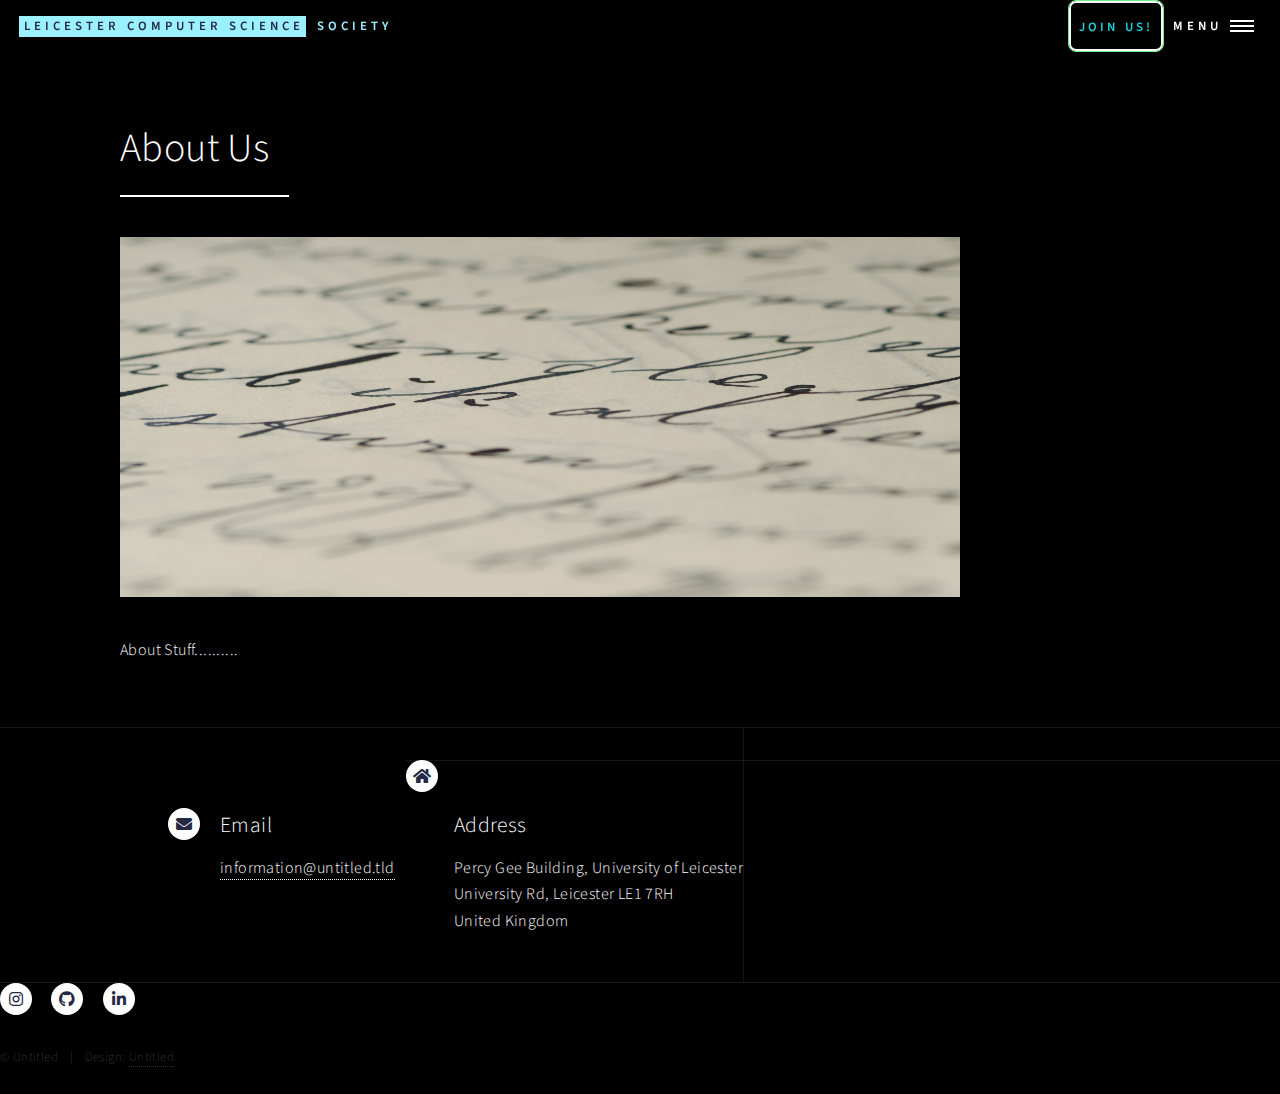
==== about.html @ bab89661 "Added Pictures" ====
<!DOCTYPE HTML>
<!--
	
-->
<html>
	<head>
		<title>About Us</title>
		<meta charset="utf-8" />
		<meta name="viewport" content="width=device-width, initial-scale=1, user-scalable=no" />
		<link rel="stylesheet" href="assets/css/main.css" />
		<noscript><link rel="stylesheet" href="assets/css/noscript.css" /></noscript>
	</head>
	<body class="is-preload" id = "p5Canvas" style = "position: relative;z-index: 1;">

		<!-- Wrapper -->
			<div id="wrapper">

				<!-- Header -->
					<header id="header">
						<img class = "logo_image" href = "index.html" src="images/compsci.png" alt="">
						<a href="index.html" class="logo"><strong>Leicester Computer Science</strong> <span> Society</span></a>
						<nav>
							<a href="https://www.leicesterunion.com/opportunities/societies/findasociety/18501/" target="_blank" class="button">Join Us!</a> 
							<a href="#menu">Menu</a>
						</nav>
					</header>

				<!-- Menu -->
					<nav id="menu">
						<ul class="links">
							<li><a href="index.html">Home</a></li>
							<li><a href="about.html">About</a></li>
							<li><a href="committee.html">Committee</a></li>
							<li><a href="sponsers.html">Sponsers</a></li>
						</ul>
					</nav>

				<!-- Main -->
					<div id="main" class="alt" >

						<!-- One -->
							<section id="one">
								<div class="inner" >
									<header class="major">
										<h1>About Us</h1>
									</header>
									<span class="image main"><img src="images/about.jpg" alt="" style = "width: 840px;height: 360px;"/></span>
									<p>About Stuff..........</p>
								</div>
							</section>

					</div>

				<!-- Contact -->
					<section id="contact">
						<div class="inner">

							<section class="split">
								<section>
									<div class="contact-method">
										<span class="icon solid alt fa-envelope"></span>
										<h3>Email</h3>
										<a href="#">information@untitled.tld</a>
									</div>
								</section>
						
                                    <div class="contact-method">
										<span class="icon solid alt fa-home"></span>
										<h3>Address</h3>
										<span>Percy Gee Building, University of Leicester<br />
										University Rd, Leicester LE1 7RH<br />
										United Kingdom</span>
									</div>
								</section>
							</section>
							</section>
						</div>
					</section>

				<!-- Footer -->
					<footer id="footer">
						<div class="inner">
							<ul class="icons">
								

								<li><a href="https://www.instagram.com/leicestercompscisociety/" target="_blank" class="icon brands alt fa-instagram"><span class="label">Instagram</span></a></li>
								<li><a href="https://github.com/UoLCompSoc/" target="_blank" class="icon brands alt fa-github"><span class="label">GitHub</span></a></li>
								<li><a href="#" class="icon brands alt fa-linkedin-in"><span class="label">LinkedIn</span></a></li>
							</ul>
							<ul class="copyright">
								<li>&copy; Untitled</li><li>Design: <a href="index.html">Untitled</a></li>

							</ul>
						</div>
					</footer>

			</div>

		<!-- Scripts -->
			<script src="assets/js/jquery.min.js"></script>
			<script src="assets/js/jquery.scrolly.min.js"></script>
			<script src="assets/js/jquery.scrollex.min.js"></script>
			<script src="assets/js/browser.min.js"></script>
			<script src="assets/js/breakpoints.min.js"></script>
			<script src="assets/js/util.js"></script>
			<script src="assets/js/main.js"></script>
			<script src="https://cdnjs.cloudflare.com/ajax/libs/p5.js/1.4.0/p5.js"></script>
			<script src="assets/js/introanime.js"></script>

	</body>
</html>
---- assets/css/main.css ----
@import url(fontawesome-all.min.css);
@import url("https://fonts.googleapis.com/css?family=Source+Sans+Pro:300,300italic,600,600italic");

/*
	
*/



html, body, div, span, applet, object,
iframe, h1, h2, h3, h4, h5, h6, p, blockquote,
pre, a, abbr, acronym, address, big, cite,
code, del, dfn, em, img, ins, kbd, q, s, samp,
small, strike, strong, sub, sup, tt, var, b,
u, i, center, dl, dt, dd, ol, ul, li, fieldset,
form, label, legend, table, caption, tbody,
tfoot, thead, tr, th, td, article, aside,
canvas, details, embed, figure, figcaption,
footer, header, hgroup, menu, nav, output, ruby,
section, summary, time, mark, audio, video {

	margin: 0;
	padding: 0;
	border: 0;
	font-size: 100%;
	font: inherit;
	vertical-align: baseline;}


article, aside, details, figcaption, figure,
footer, header, hgroup, menu, nav, section {
	display: block;}

body {
	line-height: 1;
}

ol, ul {
	list-style: none;
}

blockquote, q {
	quotes: none;
}

	blockquote:before, blockquote:after, q:before, q:after {
		content: '';
		content: none;
	}

table {
	border-collapse: collapse;
	border-spacing: 0;
}

body {
	-webkit-text-size-adjust: none;
}

mark {
	background-color: transparent;
	color: inherit;
}

input::-moz-focus-inner {
	border: 0;
	padding: 0;
}

input, select, textarea {
	-moz-appearance: none;
	-webkit-appearance: none;
	-ms-appearance: none;
	appearance: none;
}

/* Basic */

	@-ms-viewport {
		width: device-width;
	}

	body {
		-ms-overflow-style: scrollbar;
	}

	@media screen and (max-width: 480px) {

		html, body {
			min-width: 320px;
		}

	}

	html {
		box-sizing: border-box;
	}

	*, *:before, *:after {
		box-sizing: inherit;
	}

	body {
		background: #000000;
	}

		body.is-preload *, body.is-preload *:before, body.is-preload *:after {
			-moz-animation: none !important;
			-webkit-animation: none !important;
			-ms-animation: none !important;
			animation: none !important;
			-moz-transition: none !important;
			-webkit-transition: none !important;
			-ms-transition: none !important;
			transition: none !important;
		}

/* Type */

	body, input, select, textarea {
		color: #ffffff;
		font-family: "Source Sans Pro", Helvetica, sans-serif;
		font-size: 17pt;
		font-weight: 300;
		letter-spacing: 0.025em;
		line-height: 1.65;
	}

		@media screen and (max-width: 1680px) {

			body, input, select, textarea {
				font-size: 14pt;
			}

		}

		@media screen and (max-width: 1280px) {

			body, input, select, textarea {
				font-size: 12pt;
			}

		}

		@media screen and (max-width: 360px) {

			body, input, select, textarea {
				font-size: 11pt;
			}

		}

	a {
		-moz-transition: color 0.2s ease-in-out, border-bottom-color 0.2s ease-in-out;
		-webkit-transition: color 0.2s ease-in-out, border-bottom-color 0.2s ease-in-out;
		-ms-transition: color 0.2s ease-in-out, border-bottom-color 0.2s ease-in-out;
		transition: color 0.2s ease-in-out, border-bottom-color 0.2s ease-in-out;
		border-bottom: dotted 1px;
		color: inherit;
		text-decoration: none;
	}

		a:hover {
			border-bottom-color: transparent;
			color: #9bf1ff !important;
		}

		a:active {
			color: #53e3fb !important;
		}

	strong, b {
		color: #ffffff;
		font-weight: 600;
	}

	em, i {
		font-style: italic;
	}

	p {
		margin: 0 0 2em 0;
	}

	h1, h2, h3, h4, h5, h6 {
		color: #ffffff;
		line-height: 1.65;
		margin: 0 0 1em 0;
	}

		h1 a, h2 a, h3 a, h4 a, h5 a, h6 a {
			color: inherit;
			border-bottom: 0;
		}

	h1 {
		font-size: 2.5em;
	}

	h2 {
		font-size: 1.75em;
	}

	h3 {
		font-size: 1.35em;
	}

	h4 {
		font-size: 1.1em;
	}

	h5 {
		font-size: 0.9em;
	}

	h6 {
		font-size: 0.7em;
	}

	@media screen and (max-width: 736px) {

		h1 {
			font-size: 2em;
		}

		h2 {
			font-size: 1.5em;
		}

		h3 {
			font-size: 1.25em;
		}

	}

	sub {
		font-size: 0.8em;
		position: relative;
		top: 0.5em;
	}

	sup {
		font-size: 0.8em;
		position: relative;
		top: -0.5em;
	}

	blockquote {
		border-left: solid 4px rgba(212, 212, 255, 0.1);
		font-style: italic;
		margin: 0 0 2em 0;
		padding: 0.5em 0 0.5em 2em;
	}

	code {
		background: rgba(212, 212, 255, 0.035);
		font-family: "Courier New", monospace;
		font-size: 0.9em;
		margin: 0 0.25em;
		padding: 0.25em 0.65em;
	}

	pre {
		-webkit-overflow-scrolling: touch;
		font-family: "Courier New", monospace;
		font-size: 0.9em;
		margin: 0 0 2em 0;
	}

		pre code {
			display: block;
			line-height: 1.75;
			padding: 1em 1.5em;
			overflow-x: auto;
		}

	hr {
		border: 0;
		border-bottom: solid 1px rgba(212, 212, 255, 0.1);
		margin: 2em 0;
	}

		hr.major {
			margin: 3em 0;
		}

	.align-left {
		text-align: left;
	}

	.align-center {
		text-align: center;
	}

	.align-right {
		text-align: right;
	}

/* Row */

	.row {
		display: flex;
		flex-wrap: wrap;
		box-sizing: border-box;
		align-items: stretch;
	}

		.row > * {
			box-sizing: border-box;
		}

		.row.gtr-uniform > * > :last-child {
			margin-bottom: 0;
		}

		.row.aln-left {
			justify-content: flex-start;
		}

		.row.aln-center {
			justify-content: center;
		}

		.row.aln-right {
			justify-content: flex-end;
		}

		.row.aln-top {
			align-items: flex-start;
		}

		.row.aln-middle {
			align-items: center;
		}

		.row.aln-bottom {
			align-items: flex-end;
		}

		.row > .imp {
			order: -1;
		}

		.row > .col-1 {
			width: 8.33333%;
		}

		.row > .off-1 {
			margin-left: 8.33333%;
		}

		.row > .col-2 {
			width: 16.66667%;
		}

		.row > .off-2 {
			margin-left: 16.66667%;
		}

		.row > .col-3 {
			width: 25%;
		}

		.row > .off-3 {
			margin-left: 25%;
		}

		.row > .col-4 {
			width: 33.33333%;
		}

		.row > .off-4 {
			margin-left: 33.33333%;
		}

		.row > .col-5 {
			width: 41.66667%;
		}

		.row > .off-5 {
			margin-left: 41.66667%;
		}

		.row > .col-6 {
			width: 50%;
		}

		.row > .off-6 {
			margin-left: 50%;
		}

		.row > .col-7 {
			width: 58.33333%;
		}

		.row > .off-7 {
			margin-left: 58.33333%;
		}

		.row > .col-8 {
			width: 66.66667%;
		}

		.row > .off-8 {
			margin-left: 66.66667%;
		}

		.row > .col-9 {
			width: 75%;
		}

		.row > .off-9 {
			margin-left: 75%;
		}

		.row > .col-10 {
			width: 83.33333%;
		}

		.row > .off-10 {
			margin-left: 83.33333%;
		}

		.row > .col-11 {
			width: 91.66667%;
		}

		.row > .off-11 {
			margin-left: 91.66667%;
		}

		.row > .col-12 {
			width: 100%;
		}

		.row > .off-12 {
			margin-left: 100%;
		}

		.row.gtr-0 {
			margin-top: 0;
			margin-left: 0em;
		}

			.row.gtr-0 > * {
				padding: 0 0 0 0em;
			}

			.row.gtr-0.gtr-uniform {
				margin-top: 0em;
			}

				.row.gtr-0.gtr-uniform > * {
					padding-top: 0em;
				}

		.row.gtr-25 {
			margin-top: 0;
			margin-left: -0.5em;
		}

			.row.gtr-25 > * {
				padding: 0 0 0 0.5em;
			}

			.row.gtr-25.gtr-uniform {
				margin-top: -0.5em;
			}

				.row.gtr-25.gtr-uniform > * {
					padding-top: 0.5em;
				}

		.row.gtr-50 {
			margin-top: 0;
			margin-left: -1em;
		}

			.row.gtr-50 > * {
				padding: 0 0 0 1em;
			}

			.row.gtr-50.gtr-uniform {
				margin-top: -1em;
			}

				.row.gtr-50.gtr-uniform > * {
					padding-top: 1em;
				}

		.row {
			margin-top: 0;
			margin-left: -2em;
		}

			.row > * {
				padding: 0 0 0 2em;
			}

			.row.gtr-uniform {
				margin-top: -2em;
			}

				.row.gtr-uniform > * {
					padding-top: 2em;
				}

		.row.gtr-150 {
			margin-top: 0;
			margin-left: -3em;
		}

			.row.gtr-150 > * {
				padding: 0 0 0 3em;
			}

			.row.gtr-150.gtr-uniform {
				margin-top: -3em;
			}

				.row.gtr-150.gtr-uniform > * {
					padding-top: 3em;
				}

		.row.gtr-200 {
			margin-top: 0;
			margin-left: -4em;
		}

			.row.gtr-200 > * {
				padding: 0 0 0 4em;
			}

			.row.gtr-200.gtr-uniform {
				margin-top: -4em;
			}

				.row.gtr-200.gtr-uniform > * {
					padding-top: 4em;
				}

		@media screen and (max-width: 1680px) {

			.row {
				display: flex;
				flex-wrap: wrap;
				box-sizing: border-box;
				align-items: stretch;
			}

				.row > * {
					box-sizing: border-box;
				}

				.row.gtr-uniform > * > :last-child {
					margin-bottom: 0;
				}

				.row.aln-left {
					justify-content: flex-start;
				}

				.row.aln-center {
					justify-content: center;
				}

				.row.aln-right {
					justify-content: flex-end;
				}

				.row.aln-top {
					align-items: flex-start;
				}

				.row.aln-middle {
					align-items: center;
				}

				.row.aln-bottom {
					align-items: flex-end;
				}

				.row > .imp-xlarge {
					order: -1;
				}

				.row > .col-1-xlarge {
					width: 8.33333%;
				}

				.row > .off-1-xlarge {
					margin-left: 8.33333%;
				}

				.row > .col-2-xlarge {
					width: 16.66667%;
				}

				.row > .off-2-xlarge {
					margin-left: 16.66667%;
				}

				.row > .col-3-xlarge {
					width: 25%;
				}

				.row > .off-3-xlarge {
					margin-left: 25%;
				}

				.row > .col-4-xlarge {
					width: 33.33333%;
				}

				.row > .off-4-xlarge {
					margin-left: 33.33333%;
				}

				.row > .col-5-xlarge {
					width: 41.66667%;
				}

				.row > .off-5-xlarge {
					margin-left: 41.66667%;
				}

				.row > .col-6-xlarge {
					width: 50%;
				}

				.row > .off-6-xlarge {
					margin-left: 50%;
				}

				.row > .col-7-xlarge {
					width: 58.33333%;
				}

				.row > .off-7-xlarge {
					margin-left: 58.33333%;
				}

				.row > .col-8-xlarge {
					width: 66.66667%;
				}

				.row > .off-8-xlarge {
					margin-left: 66.66667%;
				}

				.row > .col-9-xlarge {
					width: 75%;
				}

				.row > .off-9-xlarge {
					margin-left: 75%;
				}

				.row > .col-10-xlarge {
					width: 83.33333%;
				}

				.row > .off-10-xlarge {
					margin-left: 83.33333%;
				}

				.row > .col-11-xlarge {
					width: 91.66667%;
				}

				.row > .off-11-xlarge {
					margin-left: 91.66667%;
				}

				.row > .col-12-xlarge {
					width: 100%;
				}

				.row > .off-12-xlarge {
					margin-left: 100%;
				}

				.row.gtr-0 {
					margin-top: 0;
					margin-left: 0em;
				}

					.row.gtr-0 > * {
						padding: 0 0 0 0em;
					}

					.row.gtr-0.gtr-uniform {
						margin-top: 0em;
					}

						.row.gtr-0.gtr-uniform > * {
							padding-top: 0em;
						}

				.row.gtr-25 {
					margin-top: 0;
					margin-left: -0.5em;
				}

					.row.gtr-25 > * {
						padding: 0 0 0 0.5em;
					}

					.row.gtr-25.gtr-uniform {
						margin-top: -0.5em;
					}

						.row.gtr-25.gtr-uniform > * {
							padding-top: 0.5em;
						}

				.row.gtr-50 {
					margin-top: 0;
					margin-left: -1em;
				}

					.row.gtr-50 > * {
						padding: 0 0 0 1em;
					}

					.row.gtr-50.gtr-uniform {
						margin-top: -1em;
					}

						.row.gtr-50.gtr-uniform > * {
							padding-top: 1em;
						}

				.row {
					margin-top: 0;
					margin-left: -2em;
				}

					.row > * {
						padding: 0 0 0 2em;
					}

					.row.gtr-uniform {
						margin-top: -2em;
					}

						.row.gtr-uniform > * {
							padding-top: 2em;
						}

				.row.gtr-150 {
					margin-top: 0;
					margin-left: -3em;
				}

					.row.gtr-150 > * {
						padding: 0 0 0 3em;
					}

					.row.gtr-150.gtr-uniform {
						margin-top: -3em;
					}

						.row.gtr-150.gtr-uniform > * {
							padding-top: 3em;
						}

				.row.gtr-200 {
					margin-top: 0;
					margin-left: -4em;
				}

					.row.gtr-200 > * {
						padding: 0 0 0 4em;
					}

					.row.gtr-200.gtr-uniform {
						margin-top: -4em;
					}

						.row.gtr-200.gtr-uniform > * {
							padding-top: 4em;
						}

		}

.logo_image {
	border-radius: 50%;
	overflow: hidden;
}

.logo_image img {
	display: block;
	max-width: 100%;
	height: auto;
}
		@media screen and (max-width: 1280px) {

			.row {
				display: flex;
				flex-wrap: wrap;
				box-sizing: border-box;
				align-items: stretch;
			}

				.row > * {
					box-sizing: border-box;
				}

				.row.gtr-uniform > * > :last-child {
					margin-bottom: 0;
				}

				.row.aln-left {
					justify-content: flex-start;
				}

				.row.aln-center {
					justify-content: center;
				}

				.row.aln-right {
					justify-content: flex-end;
				}

				.row.aln-top {
					align-items: flex-start;
				}

				.row.aln-middle {
					align-items: center;
				}

				.row.aln-bottom {
					align-items: flex-end;
				}

				.row > .imp-large {
					order: -1;
				}

				.row > .col-1-large {
					width: 8.33333%;
				}

				.row > .off-1-large {
					margin-left: 8.33333%;
				}

				.row > .col-2-large {
					width: 16.66667%;
				}

				.row > .off-2-large {
					margin-left: 16.66667%;
				}

				.row > .col-3-large {
					width: 25%;
				}

				.row > .off-3-large {
					margin-left: 25%;
				}

				.row > .col-4-large {
					width: 33.33333%;
				}

				.row > .off-4-large {
					margin-left: 33.33333%;
				}

				.row > .col-5-large {
					width: 41.66667%;
				}

				.row > .off-5-large {
					margin-left: 41.66667%;
				}

				.row > .col-6-large {
					width: 50%;
				}

				.row > .off-6-large {
					margin-left: 50%;
				}

				.row > .col-7-large {
					width: 58.33333%;
				}

				.row > .off-7-large {
					margin-left: 58.33333%;
				}

				.row > .col-8-large {
					width: 66.66667%;
				}

				.row > .off-8-large {
					margin-left: 66.66667%;
				}

				.row > .col-9-large {
					width: 75%;
				}

				.row > .off-9-large {
					margin-left: 75%;
				}

				.row > .col-10-large {
					width: 83.33333%;
				}

				.row > .off-10-large {
					margin-left: 83.33333%;
				}

				.row > .col-11-large {
					width: 91.66667%;
				}

				.row > .off-11-large {
					margin-left: 91.66667%;
				}

				.row > .col-12-large {
					width: 100%;
				}

				.row > .off-12-large {
					margin-left: 100%;
				}

				.row.gtr-0 {
					margin-top: 0;
					margin-left: 0em;
				}

					.row.gtr-0 > * {
						padding: 0 0 0 0em;
					}

					.row.gtr-0.gtr-uniform {
						margin-top: 0em;
					}

						.row.gtr-0.gtr-uniform > * {
							padding-top: 0em;
						}

				.row.gtr-25 {
					margin-top: 0;
					margin-left: -0.375em;
				}

					.row.gtr-25 > * {
						padding: 0 0 0 0.375em;
					}

					.row.gtr-25.gtr-uniform {
						margin-top: -0.375em;
					}

						.row.gtr-25.gtr-uniform > * {
							padding-top: 0.375em;
						}

				.row.gtr-50 {
					margin-top: 0;
					margin-left: -0.75em;
				}

					.row.gtr-50 > * {
						padding: 0 0 0 0.75em;
					}

					.row.gtr-50.gtr-uniform {
						margin-top: -0.75em;
					}

						.row.gtr-50.gtr-uniform > * {
							padding-top: 0.75em;
						}

				.row {
					margin-top: 0;
					margin-left: -1.5em;
				}

					.row > * {
						padding: 0 0 0 1.5em;
					}

					.row.gtr-uniform {
						margin-top: -1.5em;
					}

						.row.gtr-uniform > * {
							padding-top: 1.5em;
						}

				.row.gtr-150 {
					margin-top: 0;
					margin-left: -2.25em;
				}

					.row.gtr-150 > * {
						padding: 0 0 0 2.25em;
					}

					.row.gtr-150.gtr-uniform {
						margin-top: -2.25em;
					}

						.row.gtr-150.gtr-uniform > * {
							padding-top: 2.25em;
						}

				.row.gtr-200 {
					margin-top: 0;
					margin-left: -3em;
				}

					.row.gtr-200 > * {
						padding: 0 0 0 3em;
					}

					.row.gtr-200.gtr-uniform {
						margin-top: -3em;
					}

						.row.gtr-200.gtr-uniform > * {
							padding-top: 3em;
						}

		}

		@media screen and (max-width: 980px) {

			.row {
				display: flex;
				flex-wrap: wrap;
				box-sizing: border-box;
				align-items: stretch;
			}

				.row > * {
					box-sizing: border-box;
				}

				.row.gtr-uniform > * > :last-child {
					margin-bottom: 0;
				}

				.row.aln-left {
					justify-content: flex-start;
				}

				.row.aln-center {
					justify-content: center;
				}

				.row.aln-right {
					justify-content: flex-end;
				}

				.row.aln-top {
					align-items: flex-start;
				}

				.row.aln-middle {
					align-items: center;
				}

				.row.aln-bottom {
					align-items: flex-end;
				}

				.row > .imp-medium {
					order: -1;
				}

				.row > .col-1-medium {
					width: 8.33333%;
				}

				.row > .off-1-medium {
					margin-left: 8.33333%;
				}

				.row > .col-2-medium {
					width: 16.66667%;
				}

				.row > .off-2-medium {
					margin-left: 16.66667%;
				}

				.row > .col-3-medium {
					width: 25%;
				}

				.row > .off-3-medium {
					margin-left: 25%;
				}

				.row > .col-4-medium {
					width: 33.33333%;
				}

				.row > .off-4-medium {
					margin-left: 33.33333%;
				}

				.row > .col-5-medium {
					width: 41.66667%;
				}

				.row > .off-5-medium {
					margin-left: 41.66667%;
				}

				.row > .col-6-medium {
					width: 50%;
				}

				.row > .off-6-medium {
					margin-left: 50%;
				}

				.row > .col-7-medium {
					width: 58.33333%;
				}

				.row > .off-7-medium {
					margin-left: 58.33333%;
				}

				.row > .col-8-medium {
					width: 66.66667%;
				}

				.row > .off-8-medium {
					margin-left: 66.66667%;
				}

				.row > .col-9-medium {
					width: 75%;
				}

				.row > .off-9-medium {
					margin-left: 75%;
				}

				.row > .col-10-medium {
					width: 83.33333%;
				}

				.row > .off-10-medium {
					margin-left: 83.33333%;
				}

				.row > .col-11-medium {
					width: 91.66667%;
				}

				.row > .off-11-medium {
					margin-left: 91.66667%;
				}

				.row > .col-12-medium {
					width: 100%;
				}

				.row > .off-12-medium {
					margin-left: 100%;
				}

				.row.gtr-0 {
					margin-top: 0;
					margin-left: 0em;
				}

					.row.gtr-0 > * {
						padding: 0 0 0 0em;
					}

					.row.gtr-0.gtr-uniform {
						margin-top: 0em;
					}

						.row.gtr-0.gtr-uniform > * {
							padding-top: 0em;
						}

				.row.gtr-25 {
					margin-top: 0;
					margin-left: -0.375em;
				}

					.row.gtr-25 > * {
						padding: 0 0 0 0.375em;
					}

					.row.gtr-25.gtr-uniform {
						margin-top: -0.375em;
					}

						.row.gtr-25.gtr-uniform > * {
							padding-top: 0.375em;
						}

				.row.gtr-50 {
					margin-top: 0;
					margin-left: -0.75em;
				}

					.row.gtr-50 > * {
						padding: 0 0 0 0.75em;
					}

					.row.gtr-50.gtr-uniform {
						margin-top: -0.75em;
					}

						.row.gtr-50.gtr-uniform > * {
							padding-top: 0.75em;
						}

				.row {
					margin-top: 0;
					margin-left: -1.5em;
				}

					.row > * {
						padding: 0 0 0 1.5em;
					}

					.row.gtr-uniform {
						margin-top: -1.5em;
					}

						.row.gtr-uniform > * {
							padding-top: 1.5em;
						}

				.row.gtr-150 {
					margin-top: 0;
					margin-left: -2.25em;
				}

					.row.gtr-150 > * {
						padding: 0 0 0 2.25em;
					}

					.row.gtr-150.gtr-uniform {
						margin-top: -2.25em;
					}

						.row.gtr-150.gtr-uniform > * {
							padding-top: 2.25em;
						}

				.row.gtr-200 {
					margin-top: 0;
					margin-left: -3em;
				}

					.row.gtr-200 > * {
						padding: 0 0 0 3em;
					}

					.row.gtr-200.gtr-uniform {
						margin-top: -3em;
					}

						.row.gtr-200.gtr-uniform > * {
							padding-top: 3em;
						}

		}

		@media screen and (max-width: 736px) {

			.row {
				display: flex;
				flex-wrap: wrap;
				box-sizing: border-box;
				align-items: stretch;
			}

				.row > * {
					box-sizing: border-box;
				}

				.row.gtr-uniform > * > :last-child {
					margin-bottom: 0;
				}

				.row.aln-left {
					justify-content: flex-start;
				}

				.row.aln-center {
					justify-content: center;
				}

				.row.aln-right {
					justify-content: flex-end;
				}

				.row.aln-top {
					align-items: flex-start;
				}

				.row.aln-middle {
					align-items: center;
				}

				.row.aln-bottom {
					align-items: flex-end;
				}

				.row > .imp-small {
					order: -1;
				}

				.row > .col-1-small {
					width: 8.33333%;
				}

				.row > .off-1-small {
					margin-left: 8.33333%;
				}

				.row > .col-2-small {
					width: 16.66667%;
				}

				.row > .off-2-small {
					margin-left: 16.66667%;
				}

				.row > .col-3-small {
					width: 25%;
				}

				.row > .off-3-small {
					margin-left: 25%;
				}

				.row > .col-4-small {
					width: 33.33333%;
				}

				.row > .off-4-small {
					margin-left: 33.33333%;
				}

				.row > .col-5-small {
					width: 41.66667%;
				}

				.row > .off-5-small {
					margin-left: 41.66667%;
				}

				.row > .col-6-small {
					width: 50%;
				}

				.row > .off-6-small {
					margin-left: 50%;
				}

				.row > .col-7-small {
					width: 58.33333%;
				}

				.row > .off-7-small {
					margin-left: 58.33333%;
				}

				.row > .col-8-small {
					width: 66.66667%;
				}

				.row > .off-8-small {
					margin-left: 66.66667%;
				}

				.row > .col-9-small {
					width: 75%;
				}

				.row > .off-9-small {
					margin-left: 75%;
				}

				.row > .col-10-small {
					width: 83.33333%;
				}

				.row > .off-10-small {
					margin-left: 83.33333%;
				}

				.row > .col-11-small {
					width: 91.66667%;
				}

				.row > .off-11-small {
					margin-left: 91.66667%;
				}

				.row > .col-12-small {
					width: 100%;
				}

				.row > .off-12-small {
					margin-left: 100%;
				}

				.row.gtr-0 {
					margin-top: 0;
					margin-left: 0em;
				}

					.row.gtr-0 > * {
						padding: 0 0 0 0em;
					}

					.row.gtr-0.gtr-uniform {
						margin-top: 0em;
					}

						.row.gtr-0.gtr-uniform > * {
							padding-top: 0em;
						}

				.row.gtr-25 {
					margin-top: 0;
					margin-left: -0.3125em;
				}

					.row.gtr-25 > * {
						padding: 0 0 0 0.3125em;
					}

					.row.gtr-25.gtr-uniform {
						margin-top: -0.3125em;
					}

						.row.gtr-25.gtr-uniform > * {
							padding-top: 0.3125em;
						}

				.row.gtr-50 {
					margin-top: 0;
					margin-left: -0.625em;
				}

					.row.gtr-50 > * {
						padding: 0 0 0 0.625em;
					}

					.row.gtr-50.gtr-uniform {
						margin-top: -0.625em;
					}

						.row.gtr-50.gtr-uniform > * {
							padding-top: 0.625em;
						}

				.row {
					margin-top: 0;
					margin-left: -1.25em;
				}

					.row > * {
						padding: 0 0 0 1.25em;
					}

					.row.gtr-uniform {
						margin-top: -1.25em;
					}

						.row.gtr-uniform > * {
							padding-top: 1.25em;
						}

				.row.gtr-150 {
					margin-top: 0;
					margin-left: -1.875em;
				}

					.row.gtr-150 > * {
						padding: 0 0 0 1.875em;
					}

					.row.gtr-150.gtr-uniform {
						margin-top: -1.875em;
					}

						.row.gtr-150.gtr-uniform > * {
							padding-top: 1.875em;
						}

				.row.gtr-200 {
					margin-top: 0;
					margin-left: -2.5em;
				}

					.row.gtr-200 > * {
						padding: 0 0 0 2.5em;
					}

					.row.gtr-200.gtr-uniform {
						margin-top: -2.5em;
					}

						.row.gtr-200.gtr-uniform > * {
							padding-top: 2.5em;
						}

		}

		@media screen and (max-width: 480px) {

			.row {
				display: flex;
				flex-wrap: wrap;
				box-sizing: border-box;
				align-items: stretch;
			}

				.row > * {
					box-sizing: border-box;
				}

				.row.gtr-uniform > * > :last-child {
					margin-bottom: 0;
				}

				.row.aln-left {
					justify-content: flex-start;
				}

				.row.aln-center {
					justify-content: center;
				}

				.row.aln-right {
					justify-content: flex-end;
				}

				.row.aln-top {
					align-items: flex-start;
				}

				.row.aln-middle {
					align-items: center;
				}

				.row.aln-bottom {
					align-items: flex-end;
				}

				.row > .imp-xsmall {
					order: -1;
				}

				.row > .col-1-xsmall {
					width: 8.33333%;
				}

				.row > .off-1-xsmall {
					margin-left: 8.33333%;
				}

				.row > .col-2-xsmall {
					width: 16.66667%;
				}

				.row > .off-2-xsmall {
					margin-left: 16.66667%;
				}

				.row > .col-3-xsmall {
					width: 25%;
				}

				.row > .off-3-xsmall {
					margin-left: 25%;
				}

				.row > .col-4-xsmall {
					width: 33.33333%;
				}

				.row > .off-4-xsmall {
					margin-left: 33.33333%;
				}

				.row > .col-5-xsmall {
					width: 41.66667%;
				}

				.row > .off-5-xsmall {
					margin-left: 41.66667%;
				}

				.row > .col-6-xsmall {
					width: 50%;
				}

				.row > .off-6-xsmall {
					margin-left: 50%;
				}

				.row > .col-7-xsmall {
					width: 58.33333%;
				}

				.row > .off-7-xsmall {
					margin-left: 58.33333%;
				}

				.row > .col-8-xsmall {
					width: 66.66667%;
				}

				.row > .off-8-xsmall {
					margin-left: 66.66667%;
				}

				.row > .col-9-xsmall {
					width: 75%;
				}

				.row > .off-9-xsmall {
					margin-left: 75%;
				}

				.row > .col-10-xsmall {
					width: 83.33333%;
				}

				.row > .off-10-xsmall {
					margin-left: 83.33333%;
				}

				.row > .col-11-xsmall {
					width: 91.66667%;
				}

				.row > .off-11-xsmall {
					margin-left: 91.66667%;
				}

				.row > .col-12-xsmall {
					width: 100%;
				}

				.row > .off-12-xsmall {
					margin-left: 100%;
				}

				.row.gtr-0 {
					margin-top: 0;
					margin-left: 0em;
				}

					.row.gtr-0 > * {
						padding: 0 0 0 0em;
					}

					.row.gtr-0.gtr-uniform {
						margin-top: 0em;
					}

						.row.gtr-0.gtr-uniform > * {
							padding-top: 0em;
						}

				.row.gtr-25 {
					margin-top: 0;
					margin-left: -0.3125em;
				}

					.row.gtr-25 > * {
						padding: 0 0 0 0.3125em;
					}

					.row.gtr-25.gtr-uniform {
						margin-top: -0.3125em;
					}

						.row.gtr-25.gtr-uniform > * {
							padding-top: 0.3125em;
						}

				.row.gtr-50 {
					margin-top: 0;
					margin-left: -0.625em;
				}

					.row.gtr-50 > * {
						padding: 0 0 0 0.625em;
					}

					.row.gtr-50.gtr-uniform {
						margin-top: -0.625em;
					}

						.row.gtr-50.gtr-uniform > * {
							padding-top: 0.625em;
						}

				.row {
					margin-top: 0;
					margin-left: -1.25em;
				}

					.row > * {
						padding: 0 0 0 1.25em;
					}

					.row.gtr-uniform {
						margin-top: -1.25em;
					}

						.row.gtr-uniform > * {
							padding-top: 1.25em;
						}

				.row.gtr-150 {
					margin-top: 0;
					margin-left: -1.875em;
				}

					.row.gtr-150 > * {
						padding: 0 0 0 1.875em;
					}

					.row.gtr-150.gtr-uniform {
						margin-top: -1.875em;
					}

						.row.gtr-150.gtr-uniform > * {
							padding-top: 1.875em;
						}

				.row.gtr-200 {
					margin-top: 0;
					margin-left: -2.5em;
				}

					.row.gtr-200 > * {
						padding: 0 0 0 2.5em;
					}

					.row.gtr-200.gtr-uniform {
						margin-top: -2.5em;
					}

						.row.gtr-200.gtr-uniform > * {
							padding-top: 2.5em;
						}

		}

/* Section/Article */

	section.special, article.special {
		text-align: center;
	}

	header.major {
		width: -moz-max-content;
		width: -webkit-max-content;
		width: -ms-max-content;
		width: max-content;
		margin-bottom: 2em;
	}

		header.major > :first-child {
			margin-bottom: 0;
			width: calc(100% + 0.5em);
		}

			header.major > :first-child:after {
				content: '';
				background-color: #ffffff;
				display: block;
				height: 2px;
				margin: 0.325em 0 0.5em 0;
				width: 100%;
			}

		header.major > p {
			font-size: 0.7em;
			font-weight: 600;
			letter-spacing: 0.25em;
			margin-bottom: 0;
			text-transform: uppercase;
		}

		body.is-ie header.major > :first-child:after {
			max-width: 9em;
		}

		body.is-ie header.major > h1:after {
			max-width: 100% !important;
		}

	@media screen and (max-width: 736px) {

		header.major > p br {
			display: none;
		}

	}

/* Form */

	form {
		margin: 0 0 2em 0;
	}

		form > :last-child {
			margin-bottom: 0;
		}

		form > .fields {
			display: -moz-flex;
			display: -webkit-flex;
			display: -ms-flex;
			display: flex;
			-moz-flex-wrap: wrap;
			-webkit-flex-wrap: wrap;
			-ms-flex-wrap: wrap;
			flex-wrap: wrap;
			width: calc(100% + 3em);
			margin: -1.5em 0 2em -1.5em;
		}

			form > .fields > .field {
				-moz-flex-grow: 0;
				-webkit-flex-grow: 0;
				-ms-flex-grow: 0;
				flex-grow: 0;
				-moz-flex-shrink: 0;
				-webkit-flex-shrink: 0;
				-ms-flex-shrink: 0;
				flex-shrink: 0;
				padding: 1.5em 0 0 1.5em;
				width: calc(100% - 1.5em);
			}

				form > .fields > .field.half {
					width: calc(50% - 0.75em);
				}

				form > .fields > .field.third {
					width: calc(100%/3 - 0.5em);
				}

				form > .fields > .field.quarter {
					width: calc(25% - 0.375em);
				}

		@media screen and (max-width: 480px) {

			form > .fields {
				width: calc(100% + 3em);
				margin: -1.5em 0 2em -1.5em;
			}

				form > .fields > .field {
					padding: 1.5em 0 0 1.5em;
					width: calc(100% - 1.5em);
				}

					form > .fields > .field.half {
						width: calc(100% - 1.5em);
					}

					form > .fields > .field.third {
						width: calc(100% - 1.5em);
					}

					form > .fields > .field.quarter {
						width: calc(100% - 1.5em);
					}

		}

	label {
		color: #ffffff;
		display: block;
		font-size: 0.8em;
		font-weight: 600;
		letter-spacing: 0.25em;
		margin: 0 0 1em 0;
		text-transform: uppercase;
	}

	input[type="text"],
	input[type="password"],
	input[type="email"],
	input[type="tel"],
	input[type="search"],
	input[type="url"],
	select,
	textarea {
		-moz-appearance: none;
		-webkit-appearance: none;
		-ms-appearance: none;
		appearance: none;
		background: rgba(212, 212, 255, 0.035);
		border: none;
		border-radius: 0;
		color: inherit;
		display: block;
		outline: 0;
		padding: 0 1em;
		text-decoration: none;
		width: 100%;
	}

		input[type="text"]:invalid,
		input[type="password"]:invalid,
		input[type="email"]:invalid,
		input[type="tel"]:invalid,
		input[type="search"]:invalid,
		input[type="url"]:invalid,
		select:invalid,
		textarea:invalid {
			box-shadow: none;
		}

		input[type="text"]:focus,
		input[type="password"]:focus,
		input[type="email"]:focus,
		input[type="tel"]:focus,
		input[type="search"]:focus,
		input[type="url"]:focus,
		select:focus,
		textarea:focus {
			border-color: #9bf1ff;
			box-shadow: 0 0 0 2px #9bf1ff;
		}

	select {
		background-image: url("data:image/svg+xml;charset=utf8,%3Csvg xmlns='http://www.w3.org/2000/svg' width='40' height='40' preserveAspectRatio='none' viewBox='0 0 40 40'%3E%3Cpath d='M9.4,12.3l10.4,10.4l10.4-10.4c0.2-0.2,0.5-0.4,0.9-0.4c0.3,0,0.6,0.1,0.9,0.4l3.3,3.3c0.2,0.2,0.4,0.5,0.4,0.9 c0,0.4-0.1,0.6-0.4,0.9L20.7,31.9c-0.2,0.2-0.5,0.4-0.9,0.4c-0.3,0-0.6-0.1-0.9-0.4L4.3,17.3c-0.2-0.2-0.4-0.5-0.4-0.9 c0-0.4,0.1-0.6,0.4-0.9l3.3-3.3c0.2-0.2,0.5-0.4,0.9-0.4S9.1,12.1,9.4,12.3z' fill='rgba(212, 212, 255, 0.1)' /%3E%3C/svg%3E");
		background-size: 1.25rem;
		background-repeat: no-repeat;
		background-position: calc(100% - 1rem) center;
		height: 2.75em;
		padding-right: 2.75em;
		text-overflow: ellipsis;
	}

		select option {
			color: #ffffff;
			background: #242943;
		}

		select:focus::-ms-value {
			background-color: transparent;
		}

		select::-ms-expand {
			display: none;
		}

	input[type="text"],
	input[type="password"],
	input[type="email"],
	input[type="tel"],
	input[type="search"],
	input[type="url"],
	select {
		height: 2.75em;
	}

	textarea {
		padding: 0.75em 1em;
	}

	input[type="checkbox"],
	input[type="radio"] {
		-moz-appearance: none;
		-webkit-appearance: none;
		-ms-appearance: none;
		appearance: none;
		display: block;
		float: left;
		margin-right: -2em;
		opacity: 0;
		width: 1em;
		z-index: -1;
	}

		input[type="checkbox"] + label,
		input[type="radio"] + label {
			text-decoration: none;
			color: #ffffff;
			cursor: pointer;
			display: inline-block;
			font-weight: 300;
			padding-left: 2.65em;
			padding-right: 0.75em;
			position: relative;
		}

			input[type="checkbox"] + label:before,
			input[type="radio"] + label:before {
				-moz-osx-font-smoothing: grayscale;
				-webkit-font-smoothing: antialiased;
				display: inline-block;
				font-style: normal;
				font-variant: normal;
				text-rendering: auto;
				line-height: 1;
				text-transform: none !important;
				font-family: 'Font Awesome 5 Free';
				font-weight: 900;
			}

			input[type="checkbox"] + label:before,
			input[type="radio"] + label:before {
				background: rgba(212, 212, 255, 0.035);
				content: '';
				display: inline-block;
				font-size: 0.8em;
				height: 2.0625em;
				left: 0;
				letter-spacing: 0;
				line-height: 2.0625em;
				position: absolute;
				text-align: center;
				top: 0;
				width: 2.0625em;
			}

		input[type="checkbox"]:checked + label:before,
		input[type="radio"]:checked + label:before {
			background: #ffffff;
			border-color: #9bf1ff;
			content: '\f00c';
			color: #242943;
		}

		input[type="checkbox"]:focus + label:before,
		input[type="radio"]:focus + label:before {
			box-shadow: 0 0 0 2px #9bf1ff;
		}

	input[type="radio"] + label:before {
		border-radius: 100%;
	}

	::-webkit-input-placeholder {
		color: rgba(244, 244, 255, 0.2) !important;
		opacity: 1.0;
	}

	:-moz-placeholder {
		color: rgba(244, 244, 255, 0.2) !important;
		opacity: 1.0;
	}

	::-moz-placeholder {
		color: rgba(244, 244, 255, 0.2) !important;
		opacity: 1.0;
	}

	:-ms-input-placeholder {
		color: rgba(244, 244, 255, 0.2) !important;
		opacity: 1.0;
	}

/* Box */

	.box {
		border: solid 1px rgba(212, 212, 255, 0.1);
		margin-bottom: 2em;
		padding: 1.5em;
	}

		.box > :last-child,
		.box > :last-child > :last-child,
		.box > :last-child > :last-child > :last-child {
			margin-bottom: 0;
		}

		.box.alt {
			border: 0;
			border-radius: 0;
			padding: 0;
		}

/* Icon */

	.icon {
		text-decoration: none;
		border-bottom: none;
		position: relative;
	}

		.icon:before {
			-moz-osx-font-smoothing: grayscale;
			-webkit-font-smoothing: antialiased;
			display: inline-block;
			font-style: normal;
			font-variant: normal;
			text-rendering: auto;
			line-height: 1;
			text-transform: none !important;
			font-family: 'Font Awesome 5 Free';
			font-weight: 400;
		}

		.icon > .label {
			display: none;
		}

		.icon:before {
			line-height: inherit;
		}

		.icon.solid:before {
			font-weight: 900;
		}

		.icon.brands:before {
			font-family: 'Font Awesome 5 Brands';
		}

		.icon.alt:before {
			background-color: #ffffff;
			border-radius: 100%;
			color: #242943;
			display: inline-block;
			height: 2em;
			line-height: 2em;
			text-align: center;
			width: 2em;
		}

	a.icon.alt:before {
		-moz-transition: background-color 0.2s ease-in-out;
		-webkit-transition: background-color 0.2s ease-in-out;
		-ms-transition: background-color 0.2s ease-in-out;
		transition: background-color 0.2s ease-in-out;
	}

	a.icon.alt:hover:before {
		background-color: #6fc3df;
	}

	a.icon.alt:active:before {
		background-color: #37a6cb;
	}

/* Image */

	.image {
		border: 0;
		display: inline-block;
		position: relative;
	}

		.image img {
			display: block;
		}

		.image.left, .image.right {
			max-width: 30%;
		}

			.image.left img, .image.right img {
				width: 100%;
			}

		.image.left {
			float: left;
			margin: 0 1.5em 1.25em 0;
			top: 0.25em;
		}

		.image.right {
			float: right;
			margin: 0 0 1.25em 1.5em;
			top: 0.25em;
		}

		.image.fit {
			display: block;
			margin: 0 0 2em 0;
			width: 100%;
		}

			.image.fit img {
				width: 100%;
			}

		.image.main {
			display: block;
			margin: 2.5em 0;
			width: 100%;
		}

			.image.main img {
				width: 100%;
			}

			@media screen and (max-width: 736px) {

				.image.main {
					margin: 1.5em 0;
				}

			}

/* List */

	ol {
		list-style: decimal;
		margin: 0 0 2em 0;
		padding-left: 1.25em;
	}

		ol li {
			padding-left: 0.25em;
		}

	ul {
		list-style: disc;
		margin: 0 0 2em 0;
		padding-left: 1em;
	}

		ul li {
			padding-left: 0.5em;
		}

		ul.alt {
			list-style: none;
			padding-left: 0;
		}

			ul.alt li {
				border-top: solid 1px rgba(212, 212, 255, 0.1);
				padding: 0.5em 0;
			}

				ul.alt li:first-child {
					border-top: 0;
					padding-top: 0;
				}

	dl {
		margin: 0 0 2em 0;
	}

		dl dt {
			display: block;
			font-weight: 600;
			margin: 0 0 1em 0;
		}

		dl dd {
			margin-left: 2em;
		}

/* Actions */

	ul.actions {
		display: -moz-flex;
		display: -webkit-flex;
		display: -ms-flex;
		display: flex;
		cursor: default;
		list-style: none;
		margin-left: -1em;
		padding-left: 0;
	}

		ul.actions li {
			padding: 0 0 0 1em;
			
		}

		ul.actions.special {
			-moz-justify-content: center;
			-webkit-justify-content: center;
			-ms-justify-content: center;
			justify-content: center;
			width: 100%;
			margin-left: 0;
		}

			ul.actions.special li:first-child {
				padding-left: 0;
			}

		ul.actions.stacked {
			-moz-flex-direction: column;
			-webkit-flex-direction: column;
			-ms-flex-direction: column;
			flex-direction: column;
			margin-left: 0;
		}

			ul.actions.stacked li {
				padding: 1.3em 0 0 0;
			}

				ul.actions.stacked li:first-child {
					padding-top: 0;
				}

		ul.actions.fit {
			width: calc(100% + 1em);
		}

			ul.actions.fit li {
				-moz-flex-grow: 1;
				-webkit-flex-grow: 1;
				-ms-flex-grow: 1;
				flex-grow: 1;
				-moz-flex-shrink: 1;
				-webkit-flex-shrink: 1;
				-ms-flex-shrink: 1;
				flex-shrink: 1;
				width: 100%;
			}

				ul.actions.fit li > * {
					width: 100%;
				}

			ul.actions.fit.stacked {
				width: 100%;
			}

/* Icons */

	ul.icons {
		cursor: default;
		list-style: none;
		padding-left: 0;
	}

		ul.icons li {
			display: inline-block;
			padding: 0 1em 0 0;
		}

			ul.icons li:last-child {
				padding-right: 0;
			}

		@media screen and (max-width: 736px) {

			ul.icons li {
				padding: 0 0.75em 0 0;
			}

		}

/* Pagination */

	ul.pagination {
		cursor: default;
		list-style: none;
		padding-left: 0;
	}

		ul.pagination li {
			display: inline-block;
			padding-left: 0;
			
		}

			ul.pagination li > .page {
				-moz-transition: background-color 0.2s ease-in-out, color 0.2s ease-in-out;
				-webkit-transition: background-color 0.2s ease-in-out, color 0.2s ease-in-out;
				-ms-transition: background-color 0.2s ease-in-out, color 0.2s ease-in-out;
				transition: background-color 0.2s ease-in-out, color 0.2s ease-in-out;
				border-bottom: 0;
				display: inline-block;
				font-size: 0.8em;
				font-weight: 600;
				height: 1.5em;
				line-height: 1.5em;
				margin: 0 0.125em;
				min-width: 1.5em;
				padding: 0 0.5em;
				text-align: center;
			}

				ul.pagination li > .page.active {
					background-color: #ffffff;
					color: #242943;
				}

					ul.pagination li > .page.active:hover {
						background-color: #9bf1ff;
						color: #242943 !important;
					}

					ul.pagination li > .page.active:active {
						background-color: #53e3fb;
					}

			ul.pagination li:first-child {
				padding-right: 0.75em;
			}

			ul.pagination li:last-child {
				padding-left: 0.75em;
			}

		@media screen and (max-width: 480px) {

			ul.pagination li:nth-child(n+2):nth-last-child(n+2) {
				display: none;
			}

			ul.pagination li:first-child {
				padding-right: 0;
			}

		}

/* Table */

	.table-wrapper {
		-webkit-overflow-scrolling: touch;
		overflow-x: auto;
	}

	table {
		margin: 0 0 2em 0;
		width: 100%;
	}

		table tbody tr {
			border: solid 1px rgba(212, 212, 255, 0.1);
			border-left: 0;
			border-right: 0;
		}

			table tbody tr:nth-child(2n + 1) {
				background-color: rgba(212, 212, 255, 0.035);
			}

		table td {
			padding: 0.75em 0.75em;
		}

		table th {
			color: #ffffff;
			font-size: 0.9em;
			font-weight: 600;
			padding: 0 0.75em 0.75em 0.75em;
			text-align: left;
		}

		table thead {
			border-bottom: solid 2px rgba(212, 212, 255, 0.1);
		}

		table tfoot {
			border-top: solid 2px rgba(212, 212, 255, 0.1);
		}

		table.alt {
			border-collapse: separate;
		}

			table.alt tbody tr td {
				border: solid 1px rgba(212, 212, 255, 0.1);
				border-left-width: 0;
				border-top-width: 0;
			}

				table.alt tbody tr td:first-child {
					border-left-width: 1px;
				}

			table.alt tbody tr:first-child td {
				border-top-width: 1px;
			}

			table.alt thead {
				border-bottom: 0;
			}

			table.alt tfoot {
				border-top: 0;
			}

/* Button */

	input[type="submit"],
	input[type="reset"],
	input[type="button"],
	button,
	.button {
		-moz-appearance: none;
		-webkit-appearance: none;
		-ms-appearance: none;
		appearance: none;
		-moz-transition: background-color 0.2s ease-in-out, box-shadow 0.2s ease-in-out, color 0.2s ease-in-out;
		-webkit-transition: background-color 0.2s ease-in-out, box-shadow 0.2s ease-in-out, color 0.2s ease-in-out;
		-ms-transition: background-color 0.2s ease-in-out, box-shadow 0.2s ease-in-out, color 0.2s ease-in-out;
		transition: background-color 0.2s ease-in-out, box-shadow 0.2s ease-in-out, color 0.2s ease-in-out;
		background-color: transparent;
		border: 0;
		border-radius: 0;
		box-shadow: inset 0 0 0 2px #ffffff;
		color: #ffffff;
		cursor: pointer;
		display: inline-block;
		font-size: 0.8em;
		font-weight: 600;
		height: 3.5em;
		letter-spacing: 0.25em;
		line-height: 3.5em;
		padding: 0 1.75em;
		text-align: center;
		text-decoration: none;
		text-transform: uppercase;
		white-space: nowrap;
	}

		input[type="submit"]:hover, input[type="submit"]:active,
		input[type="reset"]:hover,
		input[type="reset"]:active,
		input[type="button"]:hover,
		input[type="button"]:active,
		button:hover,
		button:active,
		.button:hover,
		.button:active {
			box-shadow: inset 0 0 0 2px #9bf1ff;
			color: #9bf1ff;
		}

		input[type="submit"]:active,
		input[type="reset"]:active,
		input[type="button"]:active,
		button:active,
		.button:active {
			background-color: rgba(155, 241, 255, 0.1);
			box-shadow: inset 0 0 0 2px #53e3fb;
			color: #53e3fb;
		}

		input[type="submit"].icon:before,
		input[type="reset"].icon:before,
		input[type="button"].icon:before,
		button.icon:before,
		.button.icon:before {
			margin-right: 0.5em;
		}

		input[type="submit"].fit,
		input[type="reset"].fit,
		input[type="button"].fit,
		button.fit,
		.button.fit {
			width: 100%;
		}

		input[type="submit"].small,
		input[type="reset"].small,
		input[type="button"].small,
		button.small,
		.button.small {
			font-size: 0.6em;
		}

		input[type="submit"].large,
		input[type="reset"].large,
		input[type="button"].large,
		button.large,
		.button.large {
			font-size: 1.25em;
			height: 3em;
			line-height: 3em;
		}

		input[type="submit"].next,
		input[type="reset"].next,
		input[type="button"].next,
		button.next,
		.button.next {
			padding-right: 4.5em;
			position: relative;
		}

			input[type="submit"].next:before, input[type="submit"].next:after,
			input[type="reset"].next:before,
			input[type="reset"].next:after,
			input[type="button"].next:before,
			input[type="button"].next:after,
			button.next:before,
			button.next:after,
			.button.next:before,
			.button.next:after {
				-moz-transition: opacity 0.2s ease-in-out;
				-webkit-transition: opacity 0.2s ease-in-out;
				-ms-transition: opacity 0.2s ease-in-out;
				transition: opacity 0.2s ease-in-out;
				background-position: center right;
				background-repeat: no-repeat;
				background-size: 36px 24px;
				content: '';
				display: block;
				height: 100%;
				position: absolute;
				right: 1.5em;
				top: 0;
				
				width: 36px;
			}

			input[type="submit"].next:before,
			input[type="reset"].next:before,
			input[type="button"].next:before,
			button.next:before,
			.button.next:before {
				background-image: url("data:image/svg+xml;charset=utf8,%3Csvg xmlns='http://www.w3.org/2000/svg' xmlns:xlink='http://www.w3.org/1999/xlink' width='36px' height='24px' viewBox='0 0 36 24' zoomAndPan='disable'%3E%3Cstyle%3Eline %7B stroke: %23ffffff%3B stroke-width: 2px%3B %7D%3C/style%3E%3Cline x1='0' y1='12' x2='34' y2='12' /%3E%3Cline x1='25' y1='4' x2='34' y2='12.5' /%3E%3Cline x1='25' y1='20' x2='34' y2='11.5' /%3E%3C/svg%3E");
			}

			input[type="submit"].next:after,
			input[type="reset"].next:after,
			input[type="button"].next:after,
			button.next:after,
			.button.next:after {
				background-image: url("data:image/svg+xml;charset=utf8,%3Csvg xmlns='http://www.w3.org/2000/svg' xmlns:xlink='http://www.w3.org/1999/xlink' width='36px' height='24px' viewBox='0 0 36 24' zoomAndPan='disable'%3E%3Cstyle%3Eline %7B stroke: %239bf1ff%3B stroke-width: 2px%3B %7D%3C/style%3E%3Cline x1='0' y1='12' x2='34' y2='12' /%3E%3Cline x1='25' y1='4' x2='34' y2='12.5' /%3E%3Cline x1='25' y1='20' x2='34' y2='11.5' /%3E%3C/svg%3E");
				opacity: 0;
				z-index: 1;
			}

			input[type="submit"].next:hover:after, input[type="submit"].next:active:after,
			input[type="reset"].next:hover:after,
			input[type="reset"].next:active:after,
			input[type="button"].next:hover:after,
			input[type="button"].next:active:after,
			button.next:hover:after,
			button.next:active:after,
			.button.next:hover:after,
			.button.next:active:after {
				opacity: 1;
			}

			@media screen and (max-width: 1280px) {

				input[type="submit"].next,
				input[type="reset"].next,
				input[type="button"].next,
				button.next,
				.button.next {
					padding-right: 5em;
				}

			}

		input[type="submit"].primary,
		input[type="reset"].primary,
		input[type="button"].primary,
		button.primary,
		.button.primary {
			background-color: #ffffff;
			box-shadow: none;
			color: #242943;
		}

			input[type="submit"].primary:hover, input[type="submit"].primary:active,
			input[type="reset"].primary:hover,
			input[type="reset"].primary:active,
			input[type="button"].primary:hover,
			input[type="button"].primary:active,
			button.primary:hover,
			button.primary:active,
			.button.primary:hover,
			.button.primary:active {
				background-color: #9bf1ff;
				color: #242943 !important;
			}

			input[type="submit"].primary:active,
			input[type="reset"].primary:active,
			input[type="button"].primary:active,
			button.primary:active,
			.button.primary:active {
				background-color: #53e3fb;
			}

		input[type="submit"].disabled, input[type="submit"]:disabled,
		input[type="reset"].disabled,
		input[type="reset"]:disabled,
		input[type="button"].disabled,
		input[type="button"]:disabled,
		button.disabled,
		button:disabled,
		.button.disabled,
		.button:disabled {
			pointer-events: none;
			cursor: default;
			opacity: 0.25;
		}

/* Tiles */

	.tiles {
		display: -moz-flex;
		display: -webkit-flex;
		display: -ms-flex;
		display: flex;
		-moz-flex-wrap: wrap;
		-webkit-flex-wrap: wrap;
		-ms-flex-wrap: wrap;
		flex-wrap: wrap;
		border-top: 0 !important;
	}

		.tiles + * {
			border-top: 0 !important;
		}

		.tiles article {
			-moz-align-items: center;
			-webkit-align-items: center;
			-ms-align-items: center;
			align-items: center;
			display: -moz-flex;
			display: -webkit-flex;
			display: -ms-flex;
			display: flex;
			-moz-transition: -moz-transform 0.25s ease, opacity 0.25s ease, -moz-filter 1s ease, -webkit-filter 1s ease;
			-webkit-transition: -webkit-transform 0.25s ease, opacity 0.25s ease, -webkit-filter 1s ease, -webkit-filter 1s ease;
			-ms-transition: -ms-transform 0.25s ease, opacity 0.25s ease, -ms-filter 1s ease, -webkit-filter 1s ease;
			transition: transform 0.25s ease, opacity 0.25s ease, filter 1s ease, -webkit-filter 1s ease;
			padding: 4em 4em 2em 4em ;
			background-position: center;
			background-repeat: no-repeat;
			background-size: cover;
			cursor: default;
			height: 40vh;
			max-height: 40em;
			min-height: 23em;
			overflow: hidden;
			position: relative;
			width: 40%;
		}

			.tiles article .image {
				display: none;
			}

			.tiles article header {
				position: relative;
				z-index: 3;
			}

			.tiles article h3 {
				font-size: 1.75em;
			}

				.tiles article h3 a:hover {
					color: inherit !important;
				}

			.tiles article .link.primary {
				border: 0;
				height: 100%;
				left: 0;
				position: absolute;
				top: 0;
				width: 100%;
				z-index: 4;
			}

			.tiles article:before {
				-moz-transition: opacity 0.5s ease;
				-webkit-transition: opacity 0.5s ease;
				-ms-transition: opacity 0.5s ease;
				transition: opacity 0.5s ease;
				bottom: 0;
				content: '';
				display: block;
				height: 100%;
				left: 0;
				opacity: 0.85;
				position: absolute;
				width: 100%;
				z-index: 2;
			}

			.tiles article:after {
				background-color: rgba(36, 41, 67, 0.25);
				content: '';
				display: block;
				height: 100%;
				left: 0;
				position: absolute;
				top: 0;
				width: 100%;
				z-index: 1;
			}

			.tiles article:hover:before {
				opacity: 0;
			}

			.tiles article.is-transitioning {
				-moz-transform: scale(0.95);
				-webkit-transform: scale(0.95);
				-ms-transform: scale(0.95);
				transform: scale(0.95);
				-moz-filter: blur(0.5em);
				-webkit-filter: blur(0.5em);
				-ms-filter: blur(0.5em);
				filter: blur(0.5em);
				opacity: 0;
			}

			.tiles article:nth-child(4n - 1), .tiles article:nth-child(4n - 2) {
				width: 60%;
			}

			.tiles article:nth-child(6n - 5):before {
				background-color: #6fc3df;
			}

			.tiles article:nth-child(6n - 4):before {
				background-color: #8d82c4;
			}

			.tiles article:nth-child(6n - 3):before {
				background-color: #ec8d81;
			}

			.tiles article:nth-child(6n - 2):before {
				background-color: #e7b788;
			}

			.tiles article:nth-child(6n - 1):before {
				background-color: #8ea9e8;
			}

			.tiles article:nth-child(6n):before {
				background-color: #87c5a4;
			}

		@media screen and (max-width: 1280px) {

			.tiles article {
				padding: 4em 3em 2em 3em ;
				height: 30vh;
				max-height: 30em;
				min-height: 20em;
			}

		}

		@media screen and (max-width: 980px) {

			.tiles article {
				width: 50% !important;
			}

		}

		@media screen and (max-width: 736px) {

			.tiles article {
				padding: 3em 1.5em 1em 1.5em ;
				height: 16em;
				max-height: none;
				min-height: 0;
			}

				.tiles article h3 {
					font-size: 1.5em;
				}

		}

		@media screen and (max-width: 480px) {

			.tiles {
				display: block;
			}

				.tiles article {
					height: 20em;
					width: 100% !important;
				}

		}

/* Contact Method */

	.contact-method {
		margin: 0 0 2em 0;
		padding-left: 3.25em;
		position: relative;
	}

		.contact-method .icon {
			left: 0;
			position: absolute;
			top: 0;
		}

		.contact-method h3 {
			margin: 0 0 0.5em 0;
		}

/* Spotlights */

	.spotlights {
		border-top: 0 !important;
	}

		.spotlights + * {
			border-top: 0 !important;
		}

		.spotlights > section {
			display: -moz-flex;
			display: -webkit-flex;
			display: -ms-flex;
			display: flex;
			-moz-flex-direction: row;
			-webkit-flex-direction: row;
			-ms-flex-direction: row;
			flex-direction: row;
			background-color: #2e3450;
		}

			.spotlights > section > .image {
				background-position: center center;
				background-size: cover;
				border-radius: 0;
				display: block;
				position: relative;
				width: 30%;
			}

				.spotlights > section > .image img {
					border-radius: 0;
					display: block;
					width: 100%;
				}

				.spotlights > section > .image:before {
					background: rgba(36, 41, 67, 0.9);
					content: '';
					display: block;
					height: 100%;
					left: 0;
					opacity: 0;
					position: absolute;
					top: 0;
					width: 100%;
				}

			.spotlights > section > .content {
				display: -moz-flex;
				display: -webkit-flex;
				display: -ms-flex;
				display: flex;
				-moz-flex-direction: column;
				-webkit-flex-direction: column;
				-ms-flex-direction: column;
				flex-direction: column;
				-moz-justify-content: center;
				-webkit-justify-content: center;
				-ms-justify-content: center;
				justify-content: center;
				-moz-align-items: center;
				-webkit-align-items: center;
				-ms-align-items: center;
				align-items: center;
				padding: 2em 3em 0.1em 3em ;
				width: 70%;
			}

				.spotlights > section > .content > .inner {
					margin: 0 auto;
					max-width: 100%;
					width: 65em;
				}

			.spotlights > section:nth-child(2n) {
				-moz-flex-direction: row-reverse;
				-webkit-flex-direction: row-reverse;
				-ms-flex-direction: row-reverse;
				flex-direction: row-reverse;
				background-color: #333856;
			}

				.spotlights > section:nth-child(2n) > .content {
					-moz-align-items: -moz-flex-end;
					-webkit-align-items: -webkit-flex-end;
					-ms-align-items: -ms-flex-end;
					align-items: flex-end;
				}

		@media screen and (max-width: 1680px) {

			.spotlights > section > .image {
				width: 40%;
			}

			.spotlights > section > .content {
				width: 60%;
			}

		}

		@media screen and (max-width: 1280px) {

			.spotlights > section > .image {
				width: 45%;
			}

			.spotlights > section > .content {
				width: 55%;
			}

		}

		@media screen and (max-width: 980px) {

			.spotlights > section {
				display: block;
			}

				.spotlights > section > .image {
					width: 100%;
				}

				.spotlights > section > .content {
					padding: 4em 3em 2em 3em ;
					width: 100%;
				}

		}

		@media screen and (max-width: 736px) {

			.spotlights > section > .content {
				padding: 3em 1.5em 1em 1.5em ;
			}

		}

/* Header */

	@-moz-keyframes reveal-header {
		0% {
			top: -4em;
			opacity: 0;
		}

		100% {
			top: 0;
			opacity: 1;
		}
	}

	@-webkit-keyframes reveal-header {
		0% {
			top: -4em;
			opacity: 0;
		}

		100% {
			top: 0;
			opacity: 1;
		}
	}

	@-ms-keyframes reveal-header {
		0% {
			top: -4em;
			opacity: 0;
		}

		100% {
			top: 0;
			opacity: 1;
		}
	}

	@keyframes reveal-header {
		0% {
			top: -4em;
			opacity: 0;
		}

		100% {
			top: 0;
			opacity: 1;
		}
	}

	#header {
		display: -moz-flex;
		display: -webkit-flex;
		display: -ms-flex;
		display: flex;
		background-color: #000000;
		box-shadow: 0 0 0.25em 0 rgba(0, 0, 0, 0.15);
		cursor: default;
		font-weight: 600;
		height: 3.25em;
		left: 0;
		letter-spacing: 0.25em;
		line-height: 3.25em;
		margin: 0;
		position: fixed;
		text-transform: uppercase;
		top: 0;
		width: 100%;
		z-index: 10000;
	}

		#header .logo {
			border: 0;
			display: inline-block;
			font-size: 0.8em;
			height: inherit;
			line-height: inherit;
			padding: 0 1.5em;
		}

			#header .logo strong {
				-moz-transition: background-color 0.2s ease-in-out, color 0.2s ease-in-out;
				-webkit-transition: background-color 0.2s ease-in-out, color 0.2s ease-in-out;
				-ms-transition: background-color 0.2s ease-in-out, color 0.2s ease-in-out;
				transition: background-color 0.2s ease-in-out, color 0.2s ease-in-out;
				background-color: #ffffff;
				color: #242943;
				display: inline-block;
				line-height: 1.65em;
				margin-right: 0.325em;
				padding: 0 0.125em 0 0.375em;
			}

			#header .logo:hover strong {
				background-color: #9bf1ff;
			}

			#header .logo:active strong {
				background-color: #53e3fb;
			}

		#header nav {
			display: -moz-flex;
			display: -webkit-flex;
			display: -ms-flex;
			display: flex;
			-moz-justify-content: -moz-flex-end;
			-webkit-justify-content: -webkit-flex-end;
			-ms-justify-content: -ms-flex-end;
			justify-content: flex-end;
			-moz-flex-grow: 1;
			-webkit-flex-grow: 1;
			-ms-flex-grow: 1;
			flex-grow: 1;
			height: inherit;
			line-height: inherit;
		}

			#header nav a {
				border: 0;
				display: block;
				font-size: 0.8em;
				height: inherit;
				line-height: inherit;
				padding: 0 0.75em;
				position: relative;
				
			}

				#header nav a:last-child {
					padding-right: 1.5em;
				}

				#header nav a[href="#menu"] {
					padding-right: 3.325em !important;
				}

					#header nav a[href="#menu"]:before, #header nav a[href="#menu"]:after {
						background-image: url("data:image/svg+xml;charset=utf8,%3Csvg xmlns='http://www.w3.org/2000/svg' width='24' height='32' viewBox='0 0 24 32' preserveAspectRatio='none'%3E%3Cstyle%3Eline %7B stroke-width: 2px%3B stroke: %23ffffff%3B %7D%3C/style%3E%3Cline x1='0' y1='11' x2='24' y2='11' /%3E%3Cline x1='0' y1='21' x2='24' y2='21' /%3E%3Cline x1='0' y1='16' x2='24' y2='16' /%3E%3C/svg%3E");
						background-position: center;
						background-repeat: no-repeat;
						background-size: 24px 32px;
						content: '';
						display: block;
						height: 100%;
						position: absolute;
						right: 1.5em;
						top: 0;
						
						width: 24px;
					}

					#header nav a[href="#menu"]:after {
						-moz-transition: opacity 0.2s ease-in-out;
						-webkit-transition: opacity 0.2s ease-in-out;
						-ms-transition: opacity 0.2s ease-in-out;
						transition: opacity 0.2s ease-in-out;
						background-image: url("data:image/svg+xml;charset=utf8,%3Csvg xmlns='http://www.w3.org/2000/svg' width='24' height='32' viewBox='0 0 24 32' preserveAspectRatio='none'%3E%3Cstyle%3Eline %7B stroke-width: 2px%3B stroke: %239bf1ff%3B %7D%3C/style%3E%3Cline x1='0' y1='11' x2='24' y2='11' /%3E%3Cline x1='0' y1='21' x2='24' y2='21' /%3E%3Cline x1='0' y1='16' x2='24' y2='16' /%3E%3C/svg%3E");
						opacity: 0;
						z-index: 1;
					}

					#header nav a[href="#menu"]:hover:after, #header nav a[href="#menu"]:active:after {
						opacity: 1;
					}

					#header nav a[href="#menu"]:last-child {
						padding-right: 3.875em !important;
					}

						#header nav a[href="#menu"]:last-child:before, #header nav a[href="#menu"]:last-child:after {
							right: 2em;
						}

		#header.reveal {
			-moz-animation: reveal-header 0.35s ease;
			-webkit-animation: reveal-header 0.35s ease;
			-ms-animation: reveal-header 0.35s ease;
			animation: reveal-header 0.35s ease;
		}

		#header.alt {
			-moz-transition: opacity 2.5s ease;
			-webkit-transition: opacity 2.5s ease;
			-ms-transition: opacity 2.5s ease;
			transition: opacity 2.5s ease;
			-moz-transition-delay: 0.75s;
			-webkit-transition-delay: 0.75s;
			-ms-transition-delay: 0.75s;
			transition-delay: 0.75s;
			-moz-animation: none;
			-webkit-animation: none;
			-ms-animation: none;
			animation: none;
			background-color: transparent;
			box-shadow: none;
			position: absolute;
		}

			#header.alt.style1 .logo strong {
				color: #6fc3df;
			}

			#header.alt.style2 .logo strong {
				color: #8d82c4;
			}

			#header.alt.style3 .logo strong {
				color: #ec8d81;
			}

			#header.alt.style4 .logo strong {
				color: #e7b788;
			}

			#header.alt.style5 .logo strong {
				color: #8ea9e8;
			}

			#header.alt.style6 .logo strong {
				color: #87c5a4;
			}

		body.is-preload #header.alt {
			opacity: 0;
		}

		@media screen and (max-width: 1680px) {

			#header nav a[href="#menu"] {
				padding-right: 3.75em !important;
			}

				#header nav a[href="#menu"]:last-child {
					padding-right: 4.25em !important;
				}

		}

		@media screen and (max-width: 1280px) {

			#header nav a[href="#menu"] {
				padding-right: 4em !important;
			}

				#header nav a[href="#menu"]:last-child {
					padding-right: 4.5em !important;
				}

		}

		@media screen and (max-width: 736px) {

			#header {
				height: 2.75em;
				line-height: 2.75em;
			}

				#header .logo {
					padding: 0 1em;
				}

				#header nav a {
					padding: 0 0.5em;
				}

					#header nav a:last-child {
						padding-right: 1em;
					}

					#header nav a[href="#menu"] {
						padding-right: 3.25em !important;
					}

						#header nav a[href="#menu"]:before, #header nav a[href="#menu"]:after {
							right: 0.75em;
						}

						#header nav a[href="#menu"]:last-child {
							padding-right: 4em !important;
						}

							#header nav a[href="#menu"]:last-child:before, #header nav a[href="#menu"]:last-child:after {
								right: 1.5em;
							}

		}

		@media screen and (max-width: 480px) {

			#header .logo span {
				display: none;
			}

			#header nav a[href="#menu"] {
				overflow: hidden;
				padding-right: 0 !important;
				text-indent: 5em;
				white-space: nowrap;
				width: 5em;
			}

				#header nav a[href="#menu"]:before, #header nav a[href="#menu"]:after {
					right: 0;
					width: inherit;
				}

				#header nav a[href="#menu"]:last-child:before, #header nav a[href="#menu"]:last-child:after {
					width: 4em;
					right: 0;
				}

		}

/* Banner */

	#banner {
		-moz-align-items: center;
		-webkit-align-items: center;
		-ms-align-items: center;
		align-items: center;
		background-image: url("../../images/banner.jpg");
		display: -moz-flex;
		display: -webkit-flex;
		display: -ms-flex;
		display: flex;
		padding: 6em 0 2em 0 ;
		background-attachment: fixed;
		background-position: center;
		background-repeat: no-repeat;
		background-size: cover;
		
		border-bottom: 0 !important;
		cursor: default;
		height: 60vh;
		margin-bottom: -3.25em;
		max-height: 32em;
		min-height: 22em;
		position: relative;
		top: -3.25em;
	}

		#banner:after {
			-moz-transition: opacity 2.5s ease;
			-webkit-transition: opacity 2.5s ease;
			-ms-transition: opacity 2.5s ease;
			transition: opacity 2.5s ease;
			-moz-transition-delay: 0.75s;
			-webkit-transition-delay: 0.75s;
			-ms-transition-delay: 0.75s;
			transition-delay: 0.75s;
			pointer-events: none;
			content: '';
			display: block;
			height: 100%;
			left: 0;
			opacity: 0.85;
			position: absolute;
			top: 0;
			width: 100%;
			z-index: 1;
		}

		#banner h1 {
			font-size: 3.25em;

		}

		#banner > .inner {
			-moz-transition: opacity 1.5s ease, -moz-transform 0.5s ease-out, -moz-filter 0.5s ease, -webkit-filter 0.5s ease;
			-webkit-transition: opacity 1.5s ease, -webkit-transform 0.5s ease-out, -webkit-filter 0.5s ease, -webkit-filter 0.5s ease;
			-ms-transition: opacity 1.5s ease, -ms-transform 0.5s ease-out, -ms-filter 0.5s ease, -webkit-filter 0.5s ease;
			transition: opacity 1.5s ease, transform 0.5s ease-out, filter 0.5s ease, -webkit-filter 0.5s ease;
			padding: 0 !important;
			
			position: relative;
			z-index: 2;
		}

			#banner > .inner .image {
				display: none;
			}

			#banner > .inner header {
				width: auto;
			}

				#banner > .inner header > :first-child {
					width: auto;
				}

					#banner > .inner header > :first-child:after {
						max-width: 100%;
					}

			#banner > .inner .content {
				display: -moz-flex;
				display: -webkit-flex;
				display: -ms-flex;
				display: flex;
				-moz-align-items: center;
				-webkit-align-items: center;
				-ms-align-items: center;
				align-items: center;
				margin: 0 0 2em 0;
			}

				#banner > .inner .content > * {
					margin-right: 1.5em;
					margin-bottom: 0;
				}

				#banner > .inner .content > :last-child {
					margin-right: 0;
				}

				#banner > .inner .content p {
					font-size: 0.7em;
					font-weight: 600;
					letter-spacing: 0.25em;
					text-transform: uppercase;
				}

		#banner.major {
			height: 75vh;
			min-height: 30em;
			max-height: 50em;
			
		}

			#banner.major.alt {
				opacity: 0.75;
			}

		#banner.style1:after {
			background-color: #6fc3df;
		}

		#banner.style2:after {
			background-color: #8d82c4;
		}

		#banner.style3:after {
			background-color: #ec8d81;
		}

		#banner.style4:after {
			background-color: #e7b788;
		}

		#banner.style5:after {
			background-color: #8ea9e8;
		}

		#banner.style6:after {
			background-color: #87c5a4;
		}

		body.is-preload #banner:after {
			opacity: 1.0;
		}

		body.is-preload #banner > .inner {
			-moz-filter: blur(0.125em);
			-webkit-filter: blur(0.125em);
			-ms-filter: blur(0.125em);
			filter: blur(0.125em);
			-moz-transform: translateX(-0.5em);
			-webkit-transform: translateX(-0.5em);
			-ms-transform: translateX(-0.5em);
			transform: translateX(-0.5em);
			opacity: 0;
		}

		@media screen and (max-width: 1280px) {

			#banner {
				background-attachment: scroll;
			}

		}

		@media screen and (max-width: 736px) {

			#banner {
				padding: 5em 0 1em 0 ;
				height: auto;
				margin-bottom: -2.75em;
				max-height: none;
				min-height: 0;
				top: -2.75em;
			}

				#banner h1 {
					font-size: 1.5em;
				}

				#banner > .inner .content {
					display: block;
				}

					#banner > .inner .content > * {
						margin-right: 0;
						margin-bottom: 2em;
					}

				#banner.major {
					height: auto;
					min-height: 0;
					max-height: none;
				}

		}

		@media screen and (max-width: 480px) {

			#banner {
				padding: 6em 0 2em 0 ;
			}

				#banner > .inner .content p br {
					display: none;
				}

				#banner.major {
					padding: 8em 0 4em 0 ;
				}

		}

/* Main */

	#main {
		background-color: #2a2f4a;
	}

		#main > * {
			border-top: solid 1px rgba(212, 212, 255, 0.1);
		}

			#main > *:first-child {
				border-top: 0;
			}

			#main > * > .inner {
				padding: 4em 0 2em 0 ;
				margin: 0 auto;
				max-width: 65em;
				width: calc(100% - 6em);
			}

				@media screen and (max-width: 736px) {

					#main > * > .inner {
						padding: 3em 0 1em 0 ;
						width: calc(100% - 3em);
					}

				}

		#main.alt {
			background-color: transparent;
			border-bottom: solid 1px rgba(212, 212, 255, 0.1);
		}

/* Contact */

	#contact {
		border-bottom: solid 1px rgba(212, 212, 255, 0.1);
		overflow-x: hidden;
	}

		#contact > .inner {
			display: -moz-flex;
			display: -webkit-flex;
			display: -ms-flex;
			display: flex;
			padding: 0 !important;
		}

			#contact > .inner > :nth-child(2n - 1) {
				padding: 4em 3em 2em 0 ;
				border-right: solid 1px rgba(212, 212, 255, 0.1);
				width: 60%;
			}

			#contact > .inner > :nth-child(2n) {
				padding-left: 3em;
				width: 40%;
			}

			#contact > .inner > .split {
				padding: 0;
			}

				#contact > .inner > .split > * {
					padding: 3em 0 1em 3em ;
					position: relative;
				}

					#contact > .inner > .split > *:before {
						border-top: solid 1px rgba(212, 212, 255, 0.1);
						content: '';
						display: block;
						margin-left: -3em;
						position: absolute;
						top: 0;
						width: calc(100vw + 3em);
					}

										.split
										{
											display: flex;
											flex-wrap: wrap;
											justify-content: space-between;
											padding-top: 2rem !important;
										}
				#contact > .inner > .split > :first-child:before {
					display: none;
				}

		@media screen and (max-width: 980px) {

			#contact > .inner {
				display: block;
			}

				#contact > .inner > :nth-child(2n - 1) {
					padding: 4em 0 2em 0 ;
					border-right: 0;
					width: 100%;
				}

				#contact > .inner > :nth-child(2n) {
					padding-left: 0;
					width: 100%;
				}

				#contact > .inner > .split > * {
					padding: 3em 0 1em 0 ;
				}

				#contact > .inner > .split > :first-child:before {
					display: block;
				}

		}

		@media screen and (max-width: 736px) {

			#contact > .inner > :nth-child(2n - 1) {
				padding: 3em 0 1em 0 ;
			}

		}

/* Footer */

	#footer .copyright {
		font-size: 0.8em;
		list-style: none;
		padding-left: 0;
	}

		#footer .copyright li {
			border-left: solid 1px rgba(212, 212, 255, 0.1);
			color: rgba(244, 244, 255, 0.2);
			display: inline-block;
			line-height: 1;
			margin-left: 1em;
			padding-left: 1em;
		}

			#footer .copyright li:first-child {
				border-left: 0;
				margin-left: 0;
				padding-left: 0;
			}

	@media screen and (max-width: 480px) {

		#footer .copyright li {
			display: block;
			border-left: 0;
			margin-left: 0;
			padding-left: 0;
			line-height: inherit;
		}

	}

/* Wrapper */

	#wrapper {
		-moz-transition: -moz-filter 0.35s ease, -webkit-filter 0.35s ease, opacity 0.375s ease-out;
		-webkit-transition: -webkit-filter 0.35s ease, -webkit-filter 0.35s ease, opacity 0.375s ease-out;
		-ms-transition: -ms-filter 0.35s ease, -webkit-filter 0.35s ease, opacity 0.375s ease-out;
		transition: filter 0.35s ease, -webkit-filter 0.35s ease, opacity 0.375s ease-out;
		padding-top: 3.25em;
	}

		#wrapper.is-transitioning {
			opacity: 0;
		}

		#wrapper > * > .inner {
			padding: 4em 0 2em 0 ;
			margin: 0 auto;
			max-width: 65em;
			width: calc(100% - 6em);
		}

			@media screen and (max-width: 736px) {

				#wrapper > * > .inner {
					padding: 3em 0 1em 0 ;
					width: calc(100% - 3em);
				}

			}

		@media screen and (max-width: 736px) {

			#wrapper {
				padding-top: 2.75em;
			}

		}

/* Menu */

	#menu {
		-moz-transition: -moz-transform 0.35s ease, opacity 0.35s ease, visibility 0.35s;
		-webkit-transition: -webkit-transform 0.35s ease, opacity 0.35s ease, visibility 0.35s;
		-ms-transition: -ms-transform 0.35s ease, opacity 0.35s ease, visibility 0.35s;
		transition: transform 0.35s ease, opacity 0.35s ease, visibility 0.35s;
		-moz-align-items: center;
		-webkit-align-items: center;
		-ms-align-items: center;
		align-items: center;
		display: -moz-flex;
		display: -webkit-flex;
		display: -ms-flex;
		display: flex;
		-moz-justify-content: center;
		-webkit-justify-content: center;
		-ms-justify-content: center;
		justify-content: center;
		pointer-events: none;
		background: rgba(36, 41, 67, 0.9);
		box-shadow: none;
		height: 100%;
		left: 0;
		opacity: 0;
		overflow: hidden;
		padding: 3em 2em;
		position: fixed;
		top: 0;
		visibility: hidden;
		width: 100%;
		z-index: 10002;
	}

		#menu .inner {
			-moz-transition: -moz-transform 0.35s ease-out, opacity 0.35s ease, visibility 0.35s;
			-webkit-transition: -webkit-transform 0.35s ease-out, opacity 0.35s ease, visibility 0.35s;
			-ms-transition: -ms-transform 0.35s ease-out, opacity 0.35s ease, visibility 0.35s;
			transition: transform 0.35s ease-out, opacity 0.35s ease, visibility 0.35s;
			-moz-transform: rotateX(20deg);
			-webkit-transform: rotateX(20deg);
			-ms-transform: rotateX(20deg);
			transform: rotateX(20deg);
			-webkit-overflow-scrolling: touch;
			max-width: 100%;
			max-height: 100vh;
			opacity: 0;
			overflow: auto;
			text-align: center;
			visibility: hidden;
			width: 18em;
		}

			#menu .inner > :first-child {
				margin-top: 2em;
			}

			#menu .inner > :last-child {
				margin-bottom: 3em;
			}

		#menu ul {
			margin: 0 0 1em 0;
		}

			#menu ul.links {
				list-style: none;
				padding: 0;
			}

				#menu ul.links > li {
					padding: 0;
				}

					#menu ul.links > li > a:not(.button) {
						border: 0;
						border-top: solid 1px rgba(212, 212, 255, 0.1);
						display: block;
						font-size: 0.8em;
						font-weight: 600;
						letter-spacing: 0.25em;
						line-height: 4em;
						text-decoration: none;
						text-transform: uppercase;
					}

					#menu ul.links > li > .button {
						display: block;
						margin: 0.5em 0 0 0;
					}

					#menu ul.links > li:first-child > a:not(.button) {
						border-top: 0 !important;
					}

		#menu .close {
			-moz-transition: color 0.2s ease-in-out;
			-webkit-transition: color 0.2s ease-in-out;
			-ms-transition: color 0.2s ease-in-out;
			transition: color 0.2s ease-in-out;
			-webkit-tap-highlight-color: rgba(0, 0, 0, 0);
			border: 0;
			cursor: pointer;
			display: block;
			height: 4em;
			line-height: 4em;
			overflow: hidden;
			padding-right: 1.25em;
			position: absolute;
			right: 0;
			text-align: right;
			text-indent: 8em;
			top: 0;
			
			white-space: nowrap;
			width: 8em;
		}

			#menu .close:before, #menu .close:after {
				-moz-transition: opacity 0.2s ease-in-out;
				-webkit-transition: opacity 0.2s ease-in-out;
				-ms-transition: opacity 0.2s ease-in-out;
				transition: opacity 0.2s ease-in-out;
				background-position: center;
				background-repeat: no-repeat;
				content: '';
				display: block;
				height: 4em;
				position: absolute;
				right: 0;
				top: 0;
				width: 4em;
			}

			#menu .close:before {
				background-image: url("data:image/svg+xml;charset=utf8,%3Csvg xmlns='http://www.w3.org/2000/svg' xmlns:xlink='http://www.w3.org/1999/xlink' width='20px' height='20px' viewBox='0 0 20 20' zoomAndPan='disable'%3E%3Cstyle%3Eline %7B stroke: %23ffffff%3B stroke-width: 2%3B %7D%3C/style%3E%3Cline x1='0' y1='0' x2='20' y2='20' /%3E%3Cline x1='20' y1='0' x2='0' y2='20' /%3E%3C/svg%3E");
			}

			#menu .close:after {
				background-image: url("data:image/svg+xml;charset=utf8,%3Csvg xmlns='http://www.w3.org/2000/svg' xmlns:xlink='http://www.w3.org/1999/xlink' width='20px' height='20px' viewBox='0 0 20 20' zoomAndPan='disable'%3E%3Cstyle%3Eline %7B stroke: %239bf1ff%3B stroke-width: 2%3B %7D%3C/style%3E%3Cline x1='0' y1='0' x2='20' y2='20' /%3E%3Cline x1='20' y1='0' x2='0' y2='20' /%3E%3C/svg%3E");
				opacity: 0;
			}

			#menu .close:hover:after, #menu .close:active:after {
				opacity: 1;
			}

	body.is-ie #menu {
		background: rgba(42, 47, 74, 0.975);
	}

	body.is-menu-visible #wrapper {
		-moz-filter: blur(0.5em);
		-webkit-filter: blur(0.5em);
		-ms-filter: blur(0.5em);
		filter: blur(0.5em);
	}

	body.is-menu-visible #menu {
		pointer-events: auto;
		opacity: 1;
		visibility: visible;
	}

		body.is-menu-visible #menu .inner {
			-moz-transform: none;
			-webkit-transform: none;
			-ms-transform: none;
			transform: none;
			opacity: 1;
			visibility: visible;
		}

				.animate-charcter {
					font-family: monospace;
					text-align: right;
					text-transform: uppercase;
					background-image: linear-gradient(-225deg,
							#03ffab 0%,
							#148b1a 29%,
							#00aeff 67%,
							#08ecd9 100%);
					background-size: auto auto;
					background-clip: border-box;
					background-size: 200% auto;
					color: #fff;
					background-clip: text;
					-webkit-background-clip: text;
					-webkit-text-fill-color: transparent;
					animation: textclip 2s linear infinite;
					display: inline-block;
					text-align: center;
					font-size: 80px;
					margin-bottom: 0rem;
				}
		
				@keyframes textclip {
					to {
						background-position: 200% center;
					}
				}

	#defaultCanvas0
	{
		width: 100% !important;
		height: 100% !important;
	}

	    .button{
			transition-duration: 0.1s;
			border: 1px solid rgb(110, 242, 139) !important;
				color: rgb(30, 207, 216) ! important;
				border-radius: 8px;
		}
		.button:hover {
		
			background-color: #6fc3df;
			color: #000000 !important;
		}
---- assets/css/noscript.css ----
/*
	
*/

/* Banner */

	body.is-preload #banner:after {
		opacity: 0.85;
	}

	body.is-preload #banner > .inner {
		-moz-filter: none;
		-webkit-filter: none;
		-ms-filter: none;
		filter: none;
		-moz-transform: none;
		-webkit-transform: none;
		-ms-transform: none;
		transform: none;
		opacity: 1;
	}
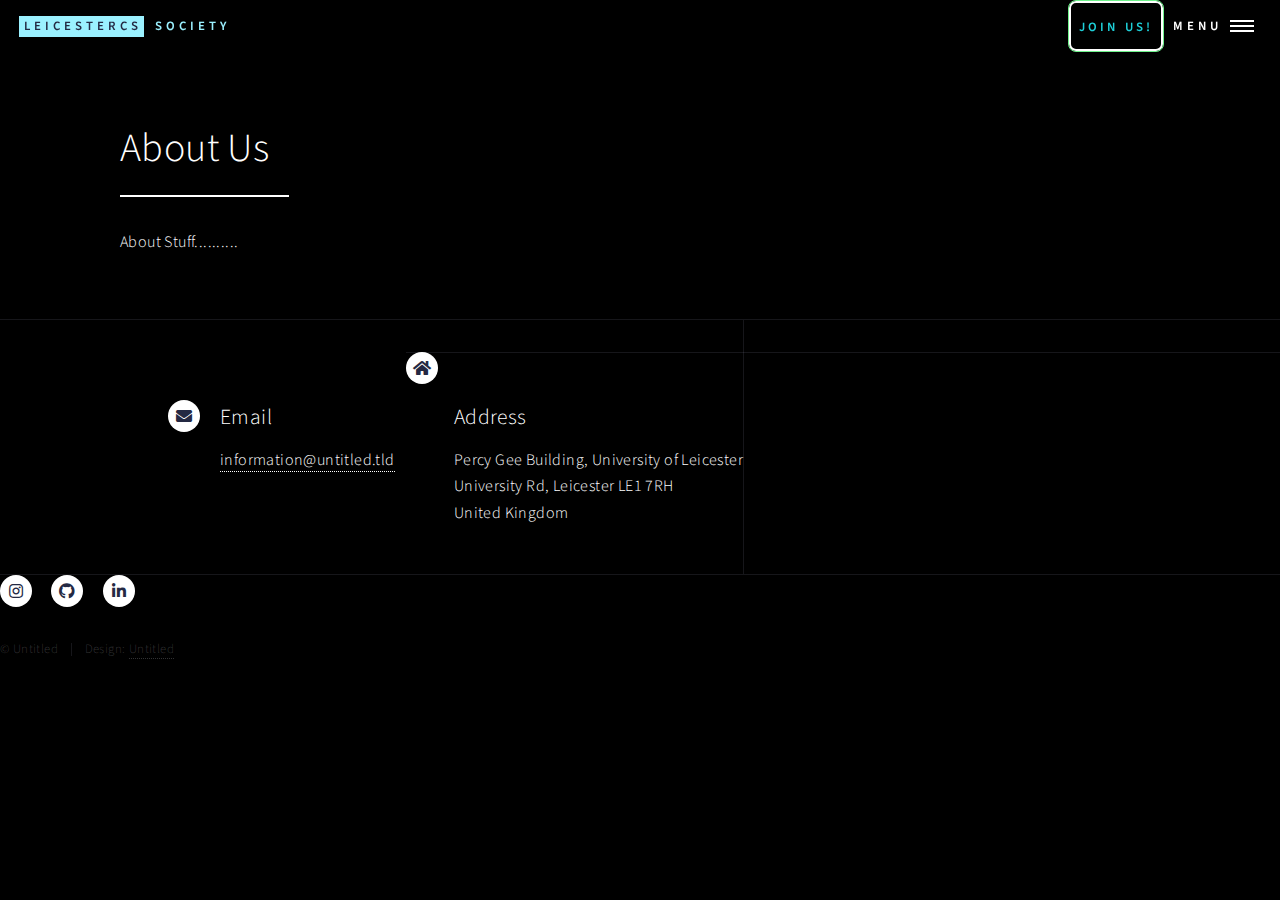
==== commit cc55d897: "Changed the name of the society" ====
--- a/about.html
+++ b/about.html
@@ -18,7 +18,7 @@
 				<!-- Header -->
 					<header id="header">
 						<img class = "logo_image" href = "index.html" src="images/compsci.png" alt="">
-						<a href="index.html" class="logo"><strong>Leicester Computer Science</strong> <span> Society</span></a>
+						<a href="index.html" class="logo"><strong>LeicesterCS</strong> <span> Society</span></a>
 						<nav>
 							<a href="https://www.leicesterunion.com/opportunities/societies/findasociety/18501/" target="_blank" class="button">Join Us!</a> 
 							<a href="#menu">Menu</a>
@@ -31,7 +31,7 @@
 							<li><a href="index.html">Home</a></li>
 							<li><a href="about.html">About</a></li>
 							<li><a href="committee.html">Committee</a></li>
-							<li><a href="sponsers.html">Sponsers</a></li>
+							<li><a href="sponsors.html">sponsors</a></li>
 						</ul>
 					</nav>
 
@@ -44,7 +44,7 @@
 									<header class="major">
 										<h1>About Us</h1>
 									</header>
-									<span class="image main"><img src="images/about.jpg" alt="" style = "width: 840px;height: 360px;"/></span>
+									
 									<p>About Stuff..........</p>
 								</div>
 							</section>
--- a/assets/css/main.css
+++ b/assets/css/main.css
@@ -3973,7 +3973,6 @@
 		}
 
 				.animate-charcter {
-					font-family: monospace;
 					text-align: right;
 					text-transform: uppercase;
 					background-image: linear-gradient(-225deg,
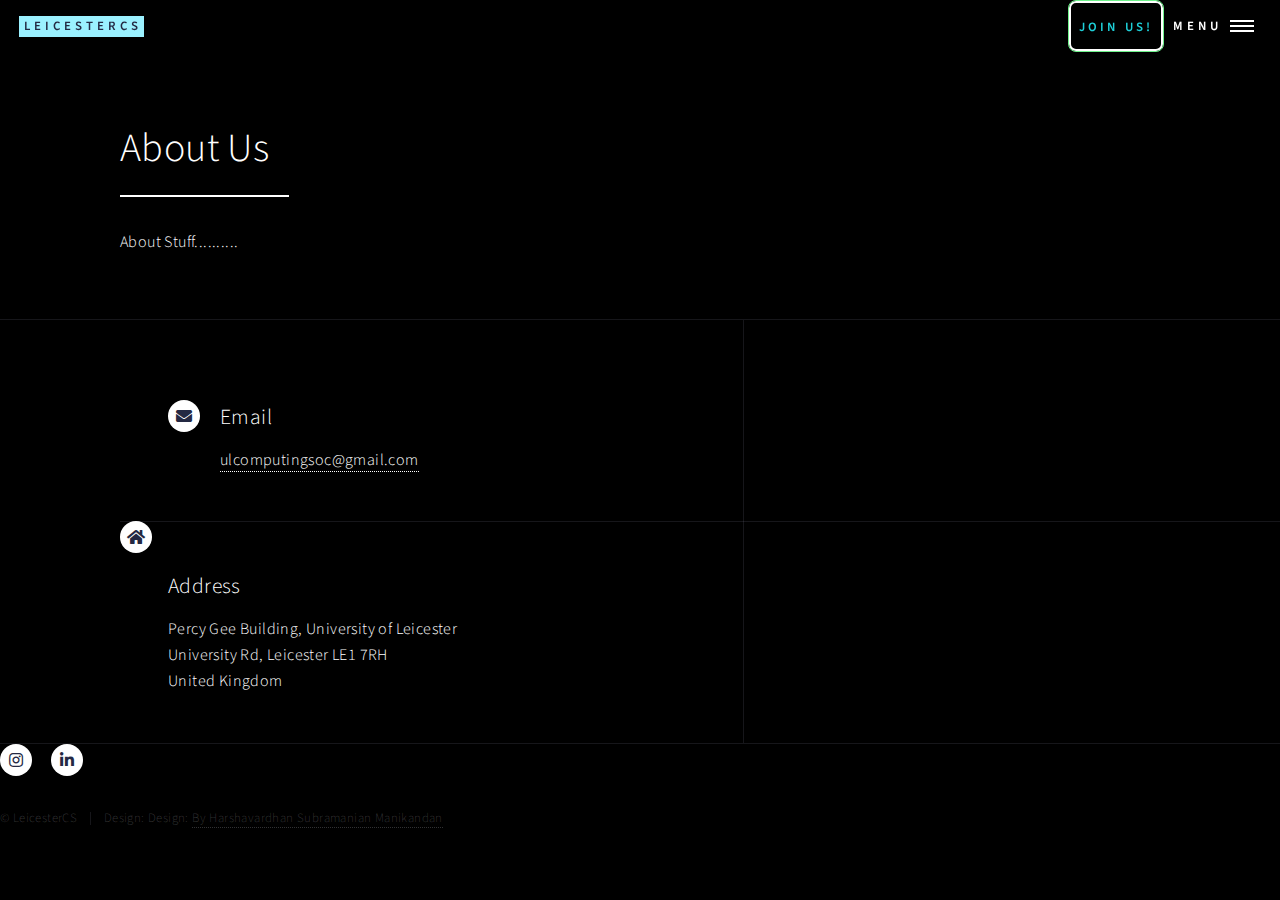
==== commit 1557f6ca: "Added All Committe's Pictures" ====
--- a/about.html
+++ b/about.html
@@ -17,8 +17,8 @@
 
 				<!-- Header -->
 					<header id="header">
-						<img class = "logo_image" href = "index.html" src="images/compsci.png" alt="">
-						<a href="index.html" class="logo"><strong>LeicesterCS</strong> <span> Society</span></a>
+						<img class = "logo_image" href = "index.html" src="images/leicestercs.jpeg" alt="">
+						<a href="index.html" class="logo"><strong>LeicesterCS</strong></a>
 						<nav>
 							<a href="https://www.leicesterunion.com/opportunities/societies/findasociety/18501/" target="_blank" class="button">Join Us!</a> 
 							<a href="#menu">Menu</a>
@@ -60,7 +60,7 @@
 									<div class="contact-method">
 										<span class="icon solid alt fa-envelope"></span>
 										<h3>Email</h3>
-										<a href="#">information@untitled.tld</a>
+										<a href="#">ulcomputingsoc@gmail.com</a>
 									</div>
 								</section>
 						
@@ -84,11 +84,11 @@
 								
 
 								<li><a href="https://www.instagram.com/leicestercompscisociety/" target="_blank" class="icon brands alt fa-instagram"><span class="label">Instagram</span></a></li>
-								<li><a href="https://github.com/UoLCompSoc/" target="_blank" class="icon brands alt fa-github"><span class="label">GitHub</span></a></li>
+
 								<li><a href="#" class="icon brands alt fa-linkedin-in"><span class="label">LinkedIn</span></a></li>
 							</ul>
 							<ul class="copyright">
-								<li>&copy; Untitled</li><li>Design: <a href="index.html">Untitled</a></li>
+								<li>&copy; LeicesterCS</li><li>Design: Design: <a href="https://www.linkedin.com/in/harshavardhan-subramanian-manikandan-047bbb235 ">By Harshavardhan Subramanian Manikandan
 
 							</ul>
 						</div>
--- a/assets/css/main.css
+++ b/assets/css/main.css
@@ -3594,10 +3594,6 @@
 					display: none;
 				}
 
-				#banner.major {
-					padding: 8em 0 4em 0 ;
-				}
-
 		}
 
 /* Main */
@@ -3990,7 +3986,7 @@
 					animation: textclip 2s linear infinite;
 					display: inline-block;
 					text-align: center;
-					font-size: 80px;
+					font-size: 60px;
 					margin-bottom: 0rem;
 				}
 		
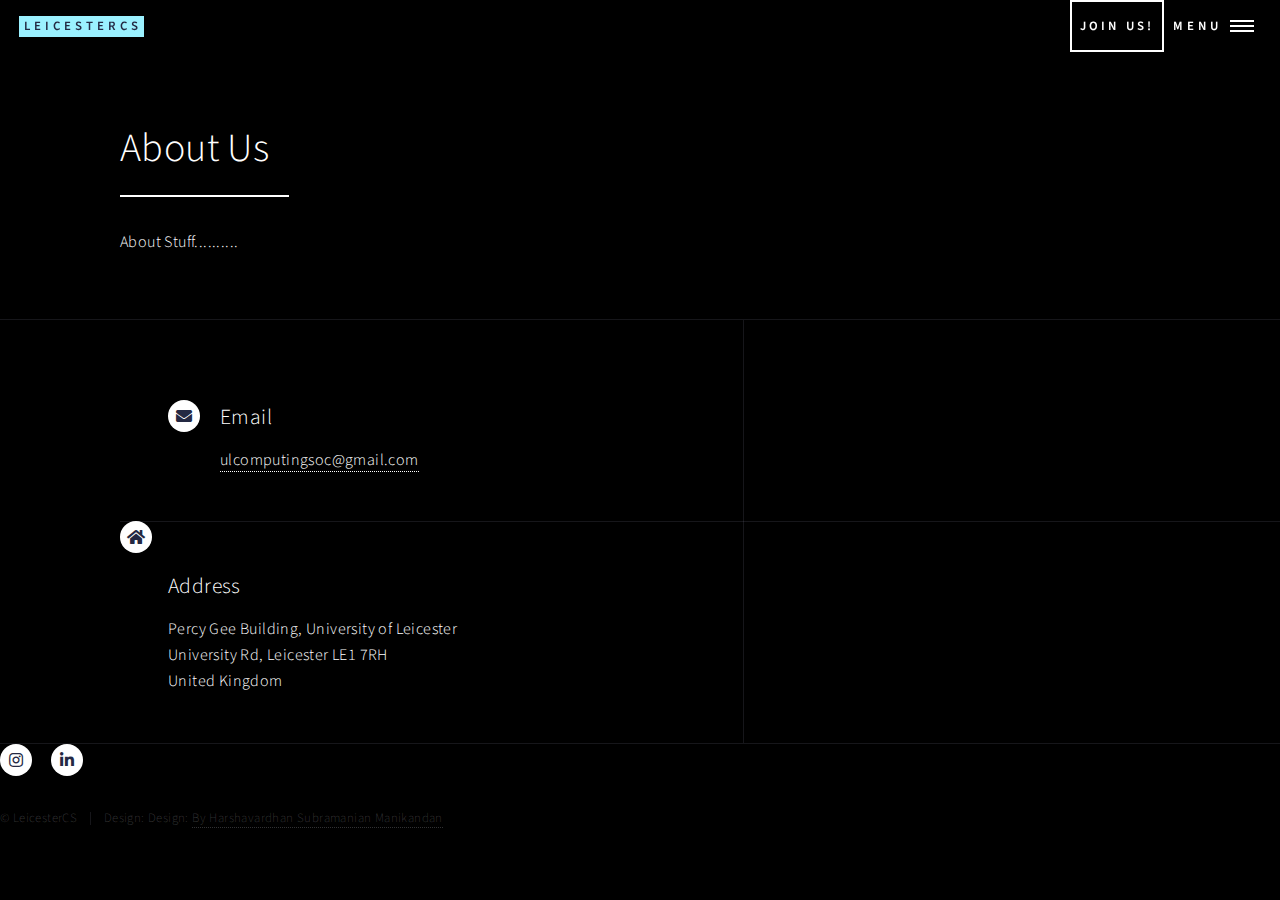
==== commit 4fb38722: "Push" ====
--- a/about.html
+++ b/about.html
@@ -83,9 +83,9 @@
 							<ul class="icons">
 								
 
-								<li><a href="https://www.instagram.com/leicestercompscisociety/" target="_blank" class="icon brands alt fa-instagram"><span class="label">Instagram</span></a></li>
+								<li><a href="https://www.instagram.com/uol_computerscience/" target="_blank" class="icon brands alt fa-instagram"><span class="label">Instagram</span></a></li>
 
-								<li><a href="#" class="icon brands alt fa-linkedin-in"><span class="label">LinkedIn</span></a></li>
+								<li><a href="https://www.linkedin.com/company/computer-science-society-leicester" class="icon brands alt fa-linkedin-in" target="_blank"><span class="label">LinkedIn</span></a></li>
 							</ul>
 							<ul class="copyright">
 								<li>&copy; LeicesterCS</li><li>Design: Design: <a href="https://www.linkedin.com/in/harshavardhan-subramanian-manikandan-047bbb235 ">By Harshavardhan Subramanian Manikandan
--- a/assets/css/main.css
+++ b/assets/css/main.css
@@ -4002,14 +4002,33 @@
 		height: 100% !important;
 	}
 
-	    .button{
+	    .butto{
 			transition-duration: 0.1s;
-			border: 1px solid rgb(110, 242, 139) !important;
-				color: rgb(30, 207, 216) ! important;
-				border-radius: 8px;
-		}
-		.button:hover {
+
+		}
+		.butto:hover {
 		
 			background-color: #6fc3df;
 			color: #000000 !important;
-		}+		}
+
+
+						.youtube {
+							display: flex;
+							justify-content: center;
+							align-items: center;
+							height: 100vh;
+						}
+
+
+												nav a.button {
+													font-size: 16px;
+													/* Default font size for larger screens */
+												}
+						
+												@media (max-width: 767px) {
+													nav  {
+														font-size: 13px;
+														/* Adjusted font size for mobile screens */
+													}
+												}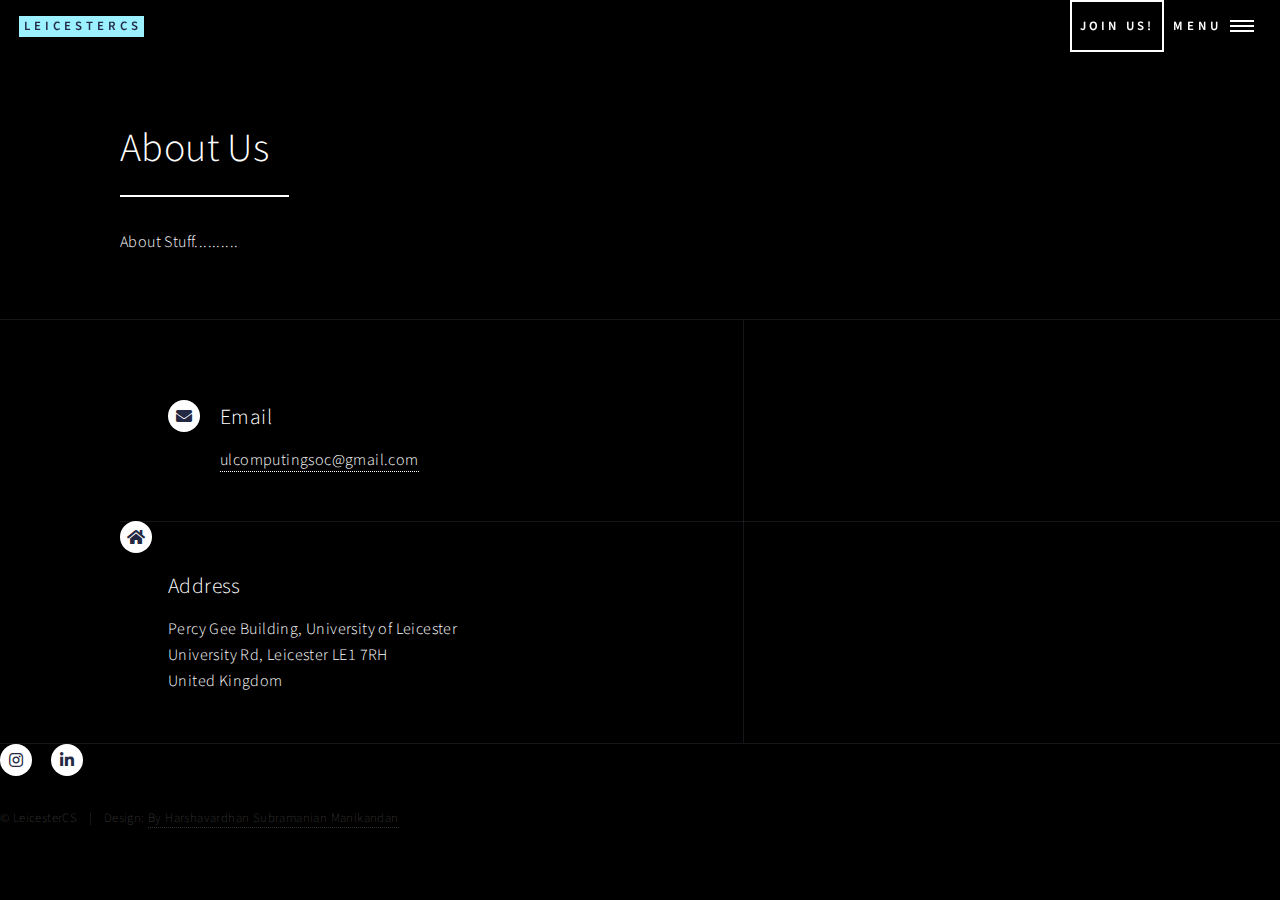
==== commit 535c37bb: "Push" ====
--- a/about.html
+++ b/about.html
@@ -88,7 +88,7 @@
 								<li><a href="https://www.linkedin.com/company/computer-science-society-leicester" class="icon brands alt fa-linkedin-in" target="_blank"><span class="label">LinkedIn</span></a></li>
 							</ul>
 							<ul class="copyright">
-								<li>&copy; LeicesterCS</li><li>Design: Design: <a href="https://www.linkedin.com/in/harshavardhan-subramanian-manikandan-047bbb235 ">By Harshavardhan Subramanian Manikandan
+								<li>&copy; LeicesterCS</li><li>Design: <a href="https://www.linkedin.com/in/harshavardhan-subramanian-manikandan-047bbb235 ">By Harshavardhan Subramanian Manikandan
 
 							</ul>
 						</div>
